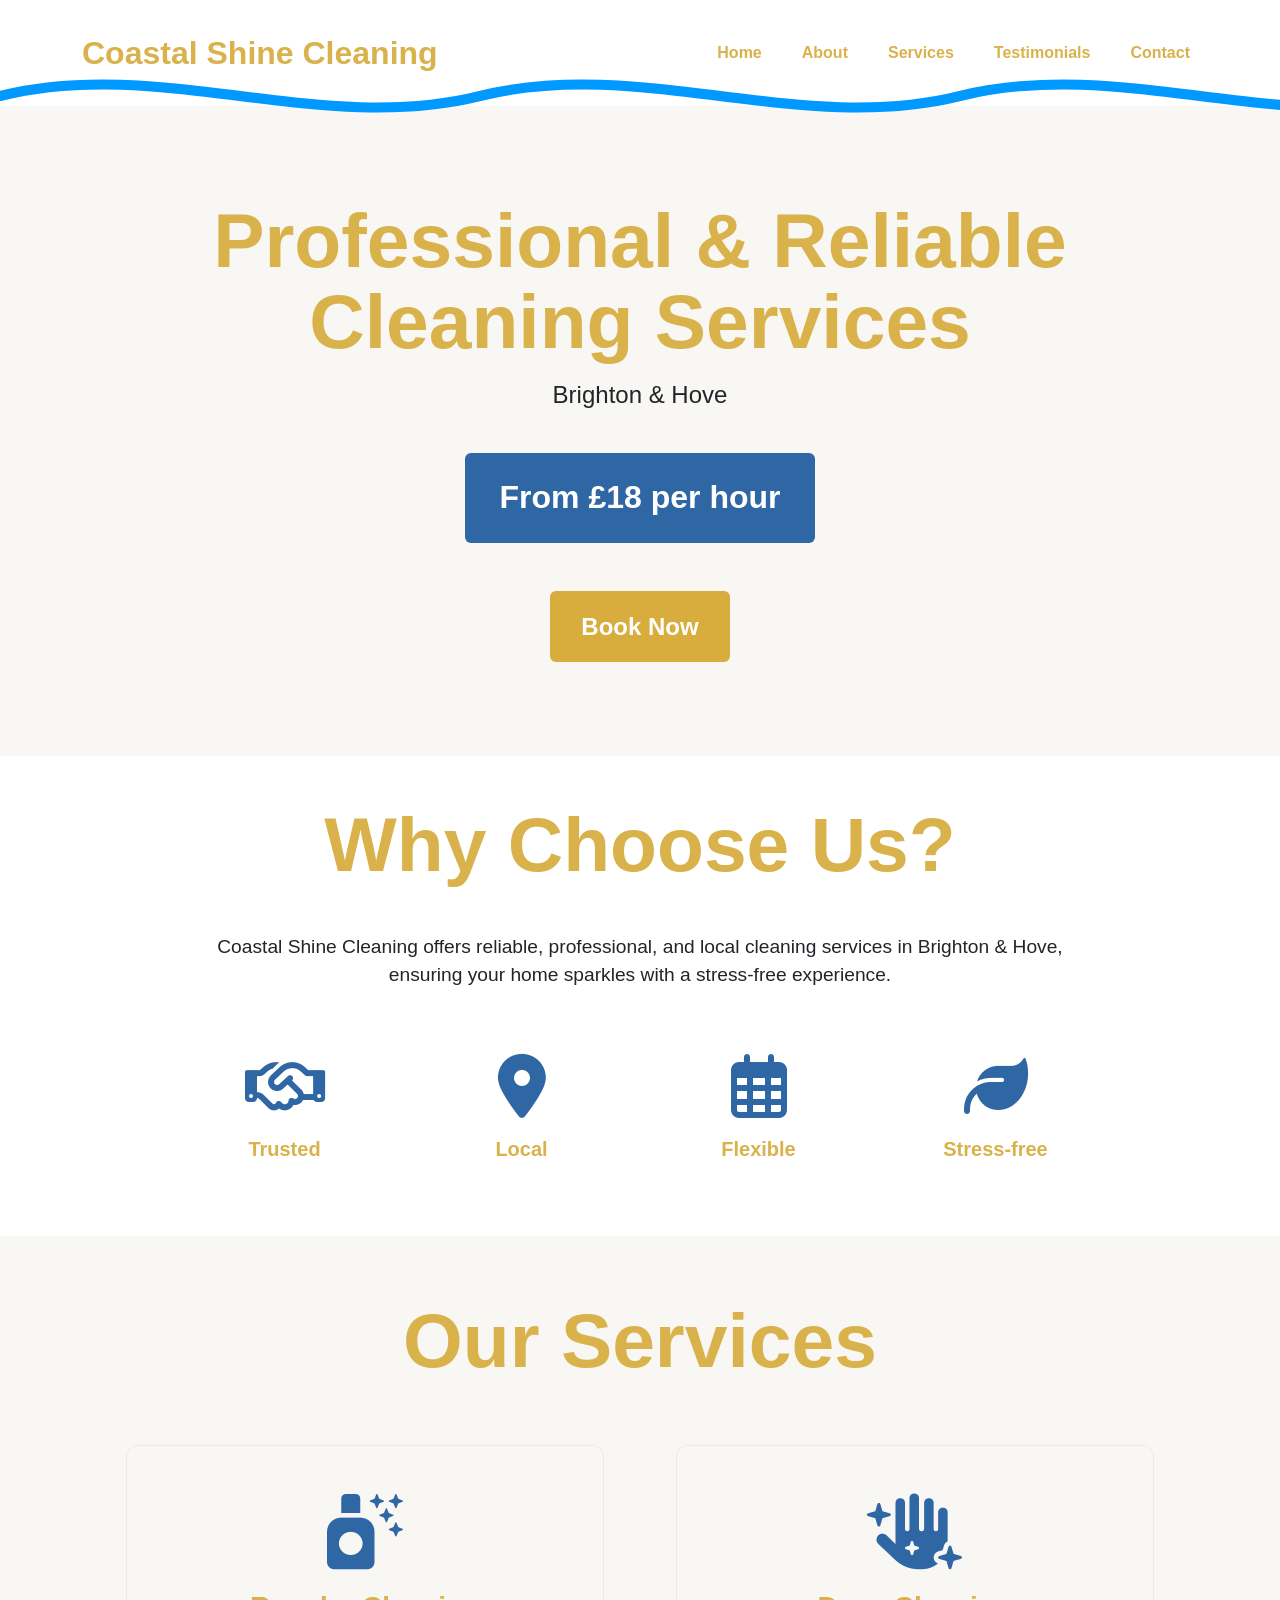
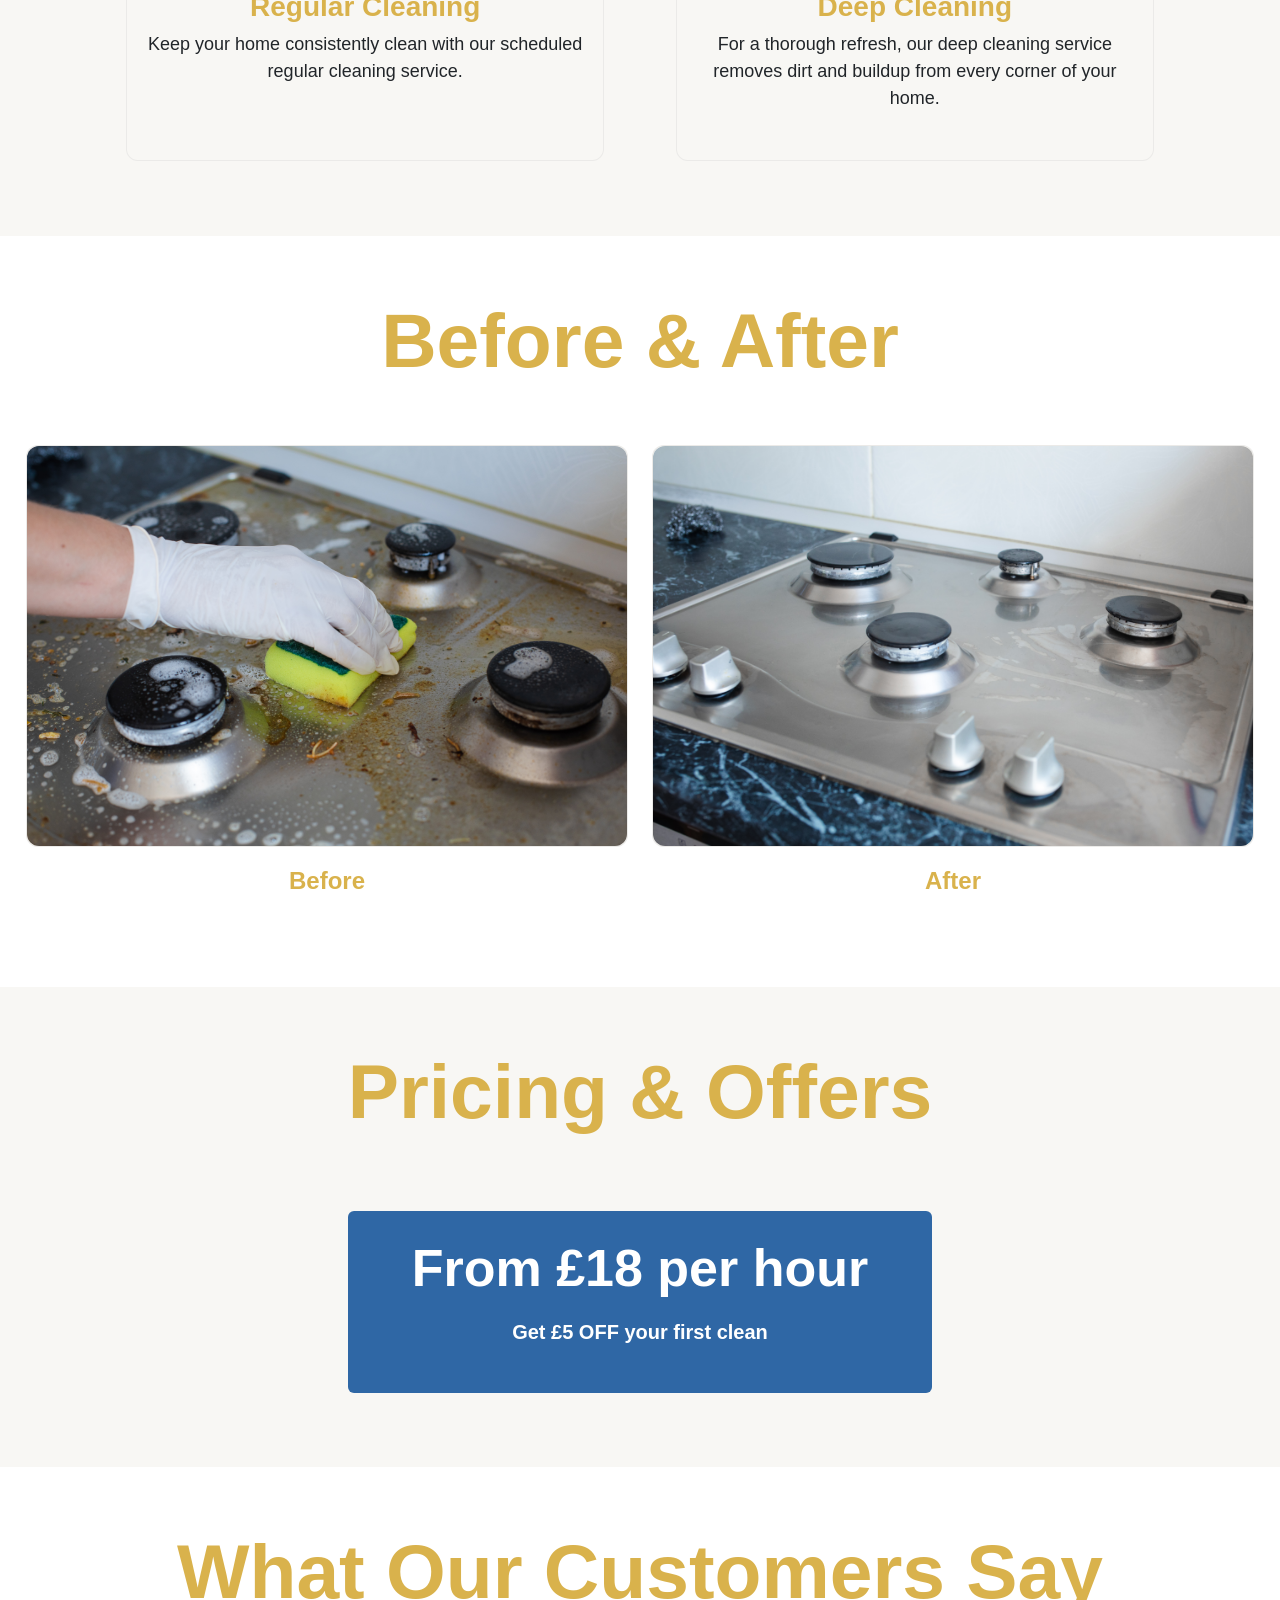
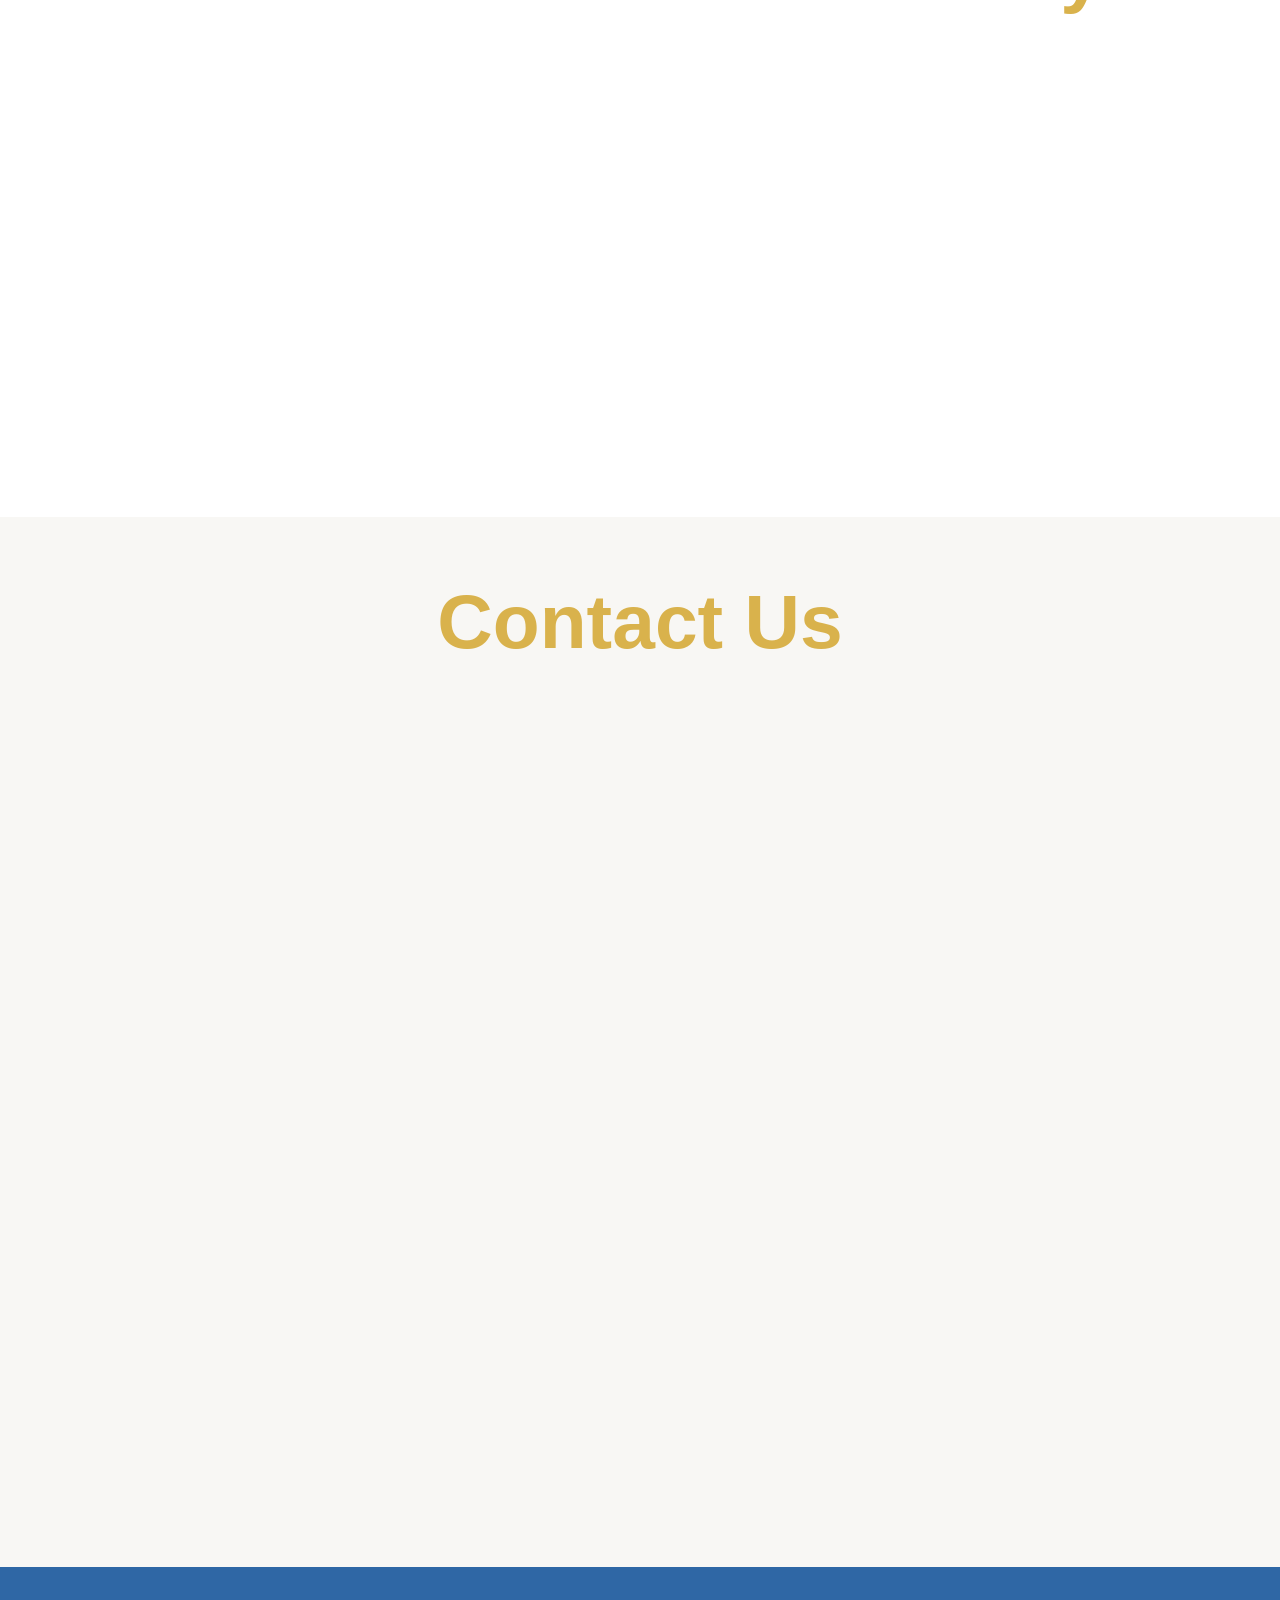
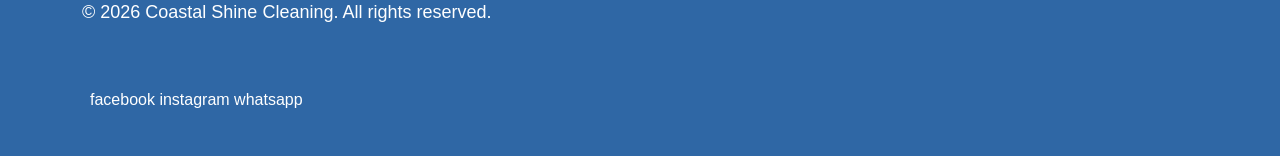
==== index.html @ e063be9f "Add(html): pricing highlight button. Add(style):style the button with offer and across all screens." ====
<!DOCTYPE html>
<html lang="en">
<head>
    <meta charset="UTF-8">
    <meta name="viewport" content="width=device-width, initial-scale=1.0">
    <title>Costal Shine Cleaning</title>
    <!-- Font Awesome -->
    <link 
      rel="stylesheet" 
      href="https://cdnjs.cloudflare.com/ajax/libs/font-awesome/6.5.2/css/all.min.css"
    />
    <!-- Bootstrap CSS -->
    <link 
    href="https://cdn.jsdelivr.net/npm/bootstrap@5.3.3/dist/css/bootstrap.min.css" 
    rel="stylesheet">
    <!--CSS STYLE-->
    <link href="assets/css/style.css" rel="stylesheet">
    
</head>
<body>
<header class="bg-white site-header">
  
  <nav class="navbar navbar-expand-lg">
    <div class="container py-3">
      <a class="navbar-brand fw-bold fs-2 brand-text-color" href="#home">
        Coastal Shine Cleaning
      </a>

      <button 
        class="navbar-toggler" 
        type="button" 
        data-bs-toggle="collapse" 
        data-bs-target="#mainNavbar"
      >
        <span class="navbar-toggler-icon"></span>
      </button>

      <div class="collapse navbar-collapse justify-content-end" id="mainNavbar">
        <ul class="navbar-nav gap-lg-4">
          <li class="nav-item"><a class="nav-link fw-bold brand-text-color" href="#home">Home</a></li>
          <li class="nav-item"><a class="nav-link fw-bold brand-text-color" href="#About">About</a></li>
          <li class="nav-item"><a class="nav-link fw-bold brand-text-color" href="#services">Services</a></li>
          <li class="nav-item"><a class="nav-link fw-bold brand-text-color" href="#testimonials">Testimonials</a></li>
          <li class="nav-item"><a class="nav-link fw-bold brand-text-color" href="#contact">Contact</a></li>
        </ul>
      </div>
    </div>
  </nav>
<!-- Wave Line -->
  <div class="wave-line overflow-hidden">
    <svg viewBox="0 0 1440 100" preserveAspectRatio="none">
      <path 
        d="M0,50 C120,10 240,90 360,50 C480,10 600,90 720,50 C840,10 960,90 1080,50 C1200,10 1320,90 1440,50"
        fill="none"
        stroke="#0099ff"
        stroke-width="10"
        stroke-linecap="round"
    />
    </svg>
  </div>
</header>
<main>
    <!--HERO SECTION-->
    <section class="hero" id="home">
      <div class="hero-content">
        <h1 class=" fw-bold">Professional & Reliable Cleaning Services</h1>
        <p class="fs-4">
          Brighton & Hove
        </p>
        <div id="space">   
            <span class="btn" id="per-hour">From £18 per hour</span>
        </div>
        <a href="#contact" class="btn" id="bookbtn">Book Now</a>
      </div>
    </section>
  <!--WHY CHOOSE US-->
  <section class="choose-us" id="About">
    
    <div class="choose-us-content">
      <h2>Why Choose Us?</h2>
      <p>
        Coastal Shine Cleaning offers reliable, professional, and local cleaning services in Brighton & Hove, ensuring your home sparkles with a stress-free experience.
      </p>
      <ul class="choose-us-list">
        <li>
            <i class="fa-regular fa-handshake brand-blue"></i>
            <span class="fw-bold brand-text-color">Trusted</span>
        </li>
        <li>
            <i class="fa-solid fa-location-dot brand-blue"></i>
            <span class="fw-bold brand-text-color">Local</span>
        
        </li>
         <li>
            <i class="fa-regular fa-calendar-days brand-blue"></i>
            <span class="fw-bold brand-text-color">Flexible</span>
        </li>
        <li>
            <i class="fa-solid fa-leaf brand-blue"></i>
            <span class="fw-bold brand-text-color">Stress-free</span>
        </li>
      </ul>
      

    </div>
  </section>
  <!--OUR SERVICE SECTION-->  
  <section class="our-service" id="services">
    
    <div class="our-service-content">
      <h2>Our Services</h2>
      
      <!--Service cards Bootstrap-->
        <div class="row service-cards">
            <div class="col-12 col-md-6 col-lg-5 d-flex">
                <div class="card card-space">
                <div class="card-body">
                    <i class="fa-solid fa-spray-can-sparkles"></i>
                    <h3 class="card-title fw-bold">Regular Cleaning</h3>
                    <p class="card-text">Keep your home consistently clean with our scheduled regular cleaning service.</p>
                </div>
            </div>
        </div>
        <div class="col-12 col-md-6 col-lg-5 d-flex">
          <div class="card card-space">
            <div class="card-body">
              <i class="fa-solid fa-hand-sparkles"></i>
              <h3 class="card-title fw-bold">Deep Cleaning</h3>
              <p class="card-text">For a thorough refresh, our deep cleaning service removes dirt and buildup from every corner of your home.</p>
            </div>
          </div>
        </div>
    </div>
    
  </section> 
  <!--BEFORE AND AFTER SECTION-->
  <section class="before-after">
    <div>
      <h2>Before & After</h2>
      <!--Image cards Bootstrap-->
      <div class="row before-after-cards">
        <div class="col-md-6">
          <div class="card">
              <img src="assets/images/before.jpg" class="card-img-top" alt="domestic female hand wearing gloves cleaning dirty stove after cooking using sponge washing woman housewife enjoying daily household closeup top view">
          </div>
          <p class="fw-bold brand-text-color fs-4">Before</p>
        </div>
        <div class="col-md-6">
          <div class="card">
            <img src="assets/images/after.jpg" class="card-img-top" alt="polished-gas-cooker-after-washingperfectly-clean-gas-cooker-after-being-washed-with-polishing-chemicals-result-washing-burners">
          </div>
          <p class="fw-bold brand-text-color fs-4">After</p>
        </div>
      </div>
    </div>
    
  </section>
  <!--PRICING AND OFFERS SECTION-->
  <section class="pricing-offers">
    <div>
      <h2>Pricing & Offers</h2>
      <div id="space-pricing">   
            <div class="btn" id="pricing-btn">
                From £18 per hour
                <p>Get £5 OFF your first clean</p>
            </div>
            
      </div>
    </div>
  </section>
  <!--TESTIMONIALS SECTION-->
  <section class="testimonials" id="testimonials">
    <div>
      <h2>What Our Customers Say</h2>
    </div>
  </section>
  <!--CONTACT US SECTION-->
  <section class="contact-us" id="contact">
    <div>
      <h2>Contact Us</h2>
    </div>
  </section>
</main>
<footer class="site-footer">
  <div class="container">
    <p>© 2026 Coastal Shine Cleaning. All rights reserved.</p>
    <div id="social-media">
      <a>facebook</a>
      <a>instagram</a>
      <a>whatsapp</a>

    </div>
    
  </div>
  

</footer>


<script 
  src="https://cdn.jsdelivr.net/npm/bootstrap@5.3.3/dist/js/bootstrap.bundle.min.js">
</script>
</body>
</html>
---- assets/css/style.css ----
:root {
      --brand-gold: #d8ad3d;
      --brand-blue: #0099ff;
      --brand-bg: #f8f7f4;
      --brand-wh: white;
      --brand-text: #2f67a5;
      --brand-text-gold: #d9b24c;
      --font-heading: Arial, Helvetica, sans-serif;
      --font-body: Arial, Helvetica, sans-serif;

      --space-1: 0.25rem;
      --space-2: 0.5rem;
      --space-3: 0.75rem;
      --space-4: 1rem;
      --space-5: 1.5rem;
      --space-6: 2rem;
      --space-7: 3rem;
      --space-8: 4rem;

      --container-width: 1200px;
      --radius-sm: 0.5rem;
      --radius-md: 0.75rem;
      --radius-lg: 1rem;
    }

    html {
      scroll-behavior: smooth;
    }

    body {
      background-color: var(--brand-bg);
      font-family: var(--font-body);
    }

    /*Site Header and Navigation*/

    .site-header{
      position: sticky;
      top: 0;
      z-index: 1000;
    }

    .site-header,
    .navbar {
      border-bottom: none !important;
      box-shadow: none !important;
    }

    .navbar-brand {
    transition: transform 0.2s ease;
    }

    .navbar-brand:hover {
      transform: scale(1.02);
      color: var(--brand-text-gold) !important
    }

    .nav-link {
    transition: 
        color 0.3s ease,
        transform 0.2s ease;
    }

    .nav-link:hover,
    .nav-link:focus {
      color: var(--brand-gold) !important;

      transform: translateY(-2px);
      text-shadow: 0 15px 20px rgba(0,0,0,0.15);
    }

    /*Brand Colors class and Btn*/
    .brand-blue {
        color: var(--brand-text);
    }

    .brand-text-color {
      color: var(--brand-text-gold);
    }

    .btn-brand {
      background: var(--brand-gold);
      color: white;
      font-weight: 700;
      border-radius: 12px;
    }

    /*Wave line*/

    .wave-line {
      position: absolute;
      left: 0;
      bottom: -10px;
      width: 100%;
      height: 70px;
      line-height: 0;
      overflow: hidden;
      pointer-events: none;
    }

    .wave-line svg {
      display: block;
      width: 150%;
      height: 100px;

      animation: waveFloat 2.0s ease-in-out infinite alternate;
    }

    @keyframes waveFloat {
        from {
            transform: translateX(0) translateY(0);
        }

        to {
            transform: translateX(-45px) translateY(6px);
        }
    }

    /*Hero Section*/

    .hero-content h1 {
      color: var(--brand-text-gold);
      font-size: clamp(3rem, 6vw, 5rem);
      font-weight: 800;
      line-height: 1.05;

    }

    .hero {
      background-color: var(--brand-bg);
      min-height: 650px;
      display: flex;
      justify-content: center;
      align-items: center;
      text-align: center;
      padding: var(--space-8) var(--space-4);
      
    }

    .hero-content {
      max-width: 900px;
      margin: 0 auto;
      
    }

    .hero-content p {
      margin-top: var(--space-4);
      margin-bottom: var(--space-5);
      font-size: 1.125rem;
      color: var(--color-muted);
      
    }

    .btn {
    transition: 
        color 0.3s ease,
        transform 0.2s ease;
    }

    .btn:hover,
    .btn:focus {
      color: var(--brand-wh) !important;

      transform: scale(1.05);
      box-shadow: 0 10px 20px rgba(0,0,0,0.15);
    }

    #per-hour {
        width: min(90%, 350px);
        padding: var(--space-5) 1rem;
        background-color: var(--brand-text);
        color: white;
        border: none;
        font-weight: 700;
        font-size: clamp(1.75rem, 5vw, 2rem);
        text-align: center;
        line-height: 1.3;
    }

    #space {
        padding: var(--space-4);
        display: flex;
        justify-content: center;
    }

    #bookbtn {
        width: min(90%, 180px);
        padding: 20px 7px;
        background-color: var(--brand-gold);
        color: white;
        border: none;
        font-weight: 700;
        font-size: clamp(1.2rem, 2.7vw, 1.5rem);
        text-align: center;
        line-height: 1.3;
        margin-top: 32px;
    }

    /*Choose us Section*/

    .choose-us {
      background-color: var(--brand-wh);
      min-height: 480px;
      display: flex;
      justify-content: center;
      align-items: top;
      text-align: center;
      padding: var(--space-7) var(--space-1);

    }

    .choose-us-content {
        max-width: 900px;
        margin: 0 auto;
      
    }

    .choose-us-content p {
        margin-top: 3rem;
        font-size: larger;
    }

    .choose-us-list {
        list-style: none;
        padding: 0;
        margin: 4rem auto 0;
        display: grid;
        grid-template-columns: repeat(4, minmax(0, 1fr));
        gap: 3rem;
        max-width: 1100px;

    }
    
    .choose-us-list li {
    display: flex;
    flex-direction: column;
    align-items: center;
    gap: 1rem;
    text-align: center;
    }

    .choose-us-list i {
        font-size: 4rem;
    }

    .choose-us-list span {
         font-size: 1.25rem;      
        transition: 
            color 0.3s ease,
            transform 0.2s ease;
    }

    .choose-us-list span:hover,
    .choose-us-list span:focus {
      color: var(--brand-text-gold) !important;
      

      transform: translateY(-2px);
      text-shadow: 0 15px 20px rgba(0,0,0,0.15);
    }

    div h2 {
      color: var(--brand-text-gold);
      font-size: clamp(3rem, 6vw, 5rem);
      font-weight: 800;
      line-height: 1.05;

    }

    div p {
      margin-top: var(--space-4);
      margin-bottom: var(--space-5);
      font-size: 1.125rem;
      color: var(--color-muted);
      
    }

    /*Services Section*/

    .our-service {
      background-color: var(--brand-bg);
      min-height: 600px;
      display: flex;
      justify-content: center;
      align-items: top;
      text-align: center;
      padding: var(--space-8) var(--space-1);

    }

    .service-cards {
        margin-top: 4rem;
        justify-content: center;
        gap: var(--space-7);
    }

    .card-body i {
        font-size: 4.75rem;
        color: var(--brand-text);
        margin-bottom: 1.25rem;
    }

    .card-body h3 {
        color: var(--brand-text-gold);
        
    }

    .card-body p {
        max-width: 520px;
        margin: 0 auto;
    }

    .card-space {
        padding: var(--space-6) 0;
    }

    .card {
        background-color: var(--brand-bg);
        border-radius: var(--radius-md);
        border: 1px solid rgba(0,0,0,0.05);
        transition:
            color 0.3s ease,
            transform 0.2s ease;
    }

    .card:hover,
    .card:focus {
        transform: translateY(-5px);
        box-shadow: 0 15px 20px rgba(0,0,0,0.15);
    }
    
    /*Before and After Section*/

    .before-after { 
      background-color: var(--brand-wh);
      min-height: 650px;
      display: flex;
      justify-content: center;
      align-items: top;
      text-align: center;
      padding: var(--space-8) var(--space-1);

    }

    .before-after-cards {
        margin-top: 4rem;
        justify-content: center;
    }

    .card img {
        max-width: 100%;
        height: 400px;
        border-radius: var(--radius-md);
        object-fit: cover;
    }


    
    /*Pricing and Offers Section*/

    .pricing-offers {
      background-color: var(--brand-bg);
      min-height: 480px;
      display: flex;
      justify-content: center;
      align-items: flex-start;
      text-align: center;
      padding: var(--space-8) var(--space-1);

    }

    #pricing-btn {
        width: min(100%, 900px);
        padding: var(--space-5) 1rem;
        background-color: var(--brand-text);
        color: white;
        border: none;
        font-weight: 700;
        font-size: clamp(2.25rem, 5vw, 3.25rem);
        text-align: center;
        line-height: 1.3;
    }

    #space-pricing {
        margin-top: 5rem;
        position: relative;
        align-items: center;
        justify-content: center;
    }

    #pricing-btn p {
        font-size: clamp(1.25rem, 3vw, 1.25rem);
    }



    /*What costumers Say*/

    .testimonials { 
      background-color: var(--brand-wh);
      min-height: 650px;
      display: flex;
      justify-content: center;
      align-items: top;
      text-align: center;
      padding: var(--space-8) var(--space-1);

    }

     /*Contact Us*/

    .contact-us {
      background-color: var(--brand-bg);
      min-height: 650px;
      display: flex;
      justify-content: center;
      align-items: top;
      text-align: center;
      padding: var(--space-8) var(--space-1);

    }


    /*Footer section*/

   .site-footer {
      background-color: var(--brand-text);
      color: white;
      padding: var(--space-6) var(--space-4);
      margin-top: 400px;
      justify-content: center;
    }

    .site-footer p {
      margin: 0;
      color: white;
    }

    #social-media {
      padding: var(--space-3) var(--space-2);
      margin-top: 50px;

      align-items: center;
      justify-content: center;
    }



    
    @media (max-width: 768px) {
      .nav-list {
        display: none;
      }

      .header-inner {
        min-height: 75px;
        }

      .choose-us-list {
        grid-template-columns: repeat(2, 1fr);
        gap: 2rem;
        }
    
        
    .wave-line svg {
        width: 250%;
        height: 100px;
    
        animation-duration: 2.5s;
    }

    @keyframes waveMobile {
        from {
            transform: translateX(0);
        }
    
        to {
            transform: translateX(-160px);
        }
    }
}

    @media (max-width: 480px) {
      .choose-us-list {
        grid-template-columns: 1fr;
        gap: 1.5rem;
        }

      .choose-us-list i {
        font-size: 3.5rem;
        }
    }
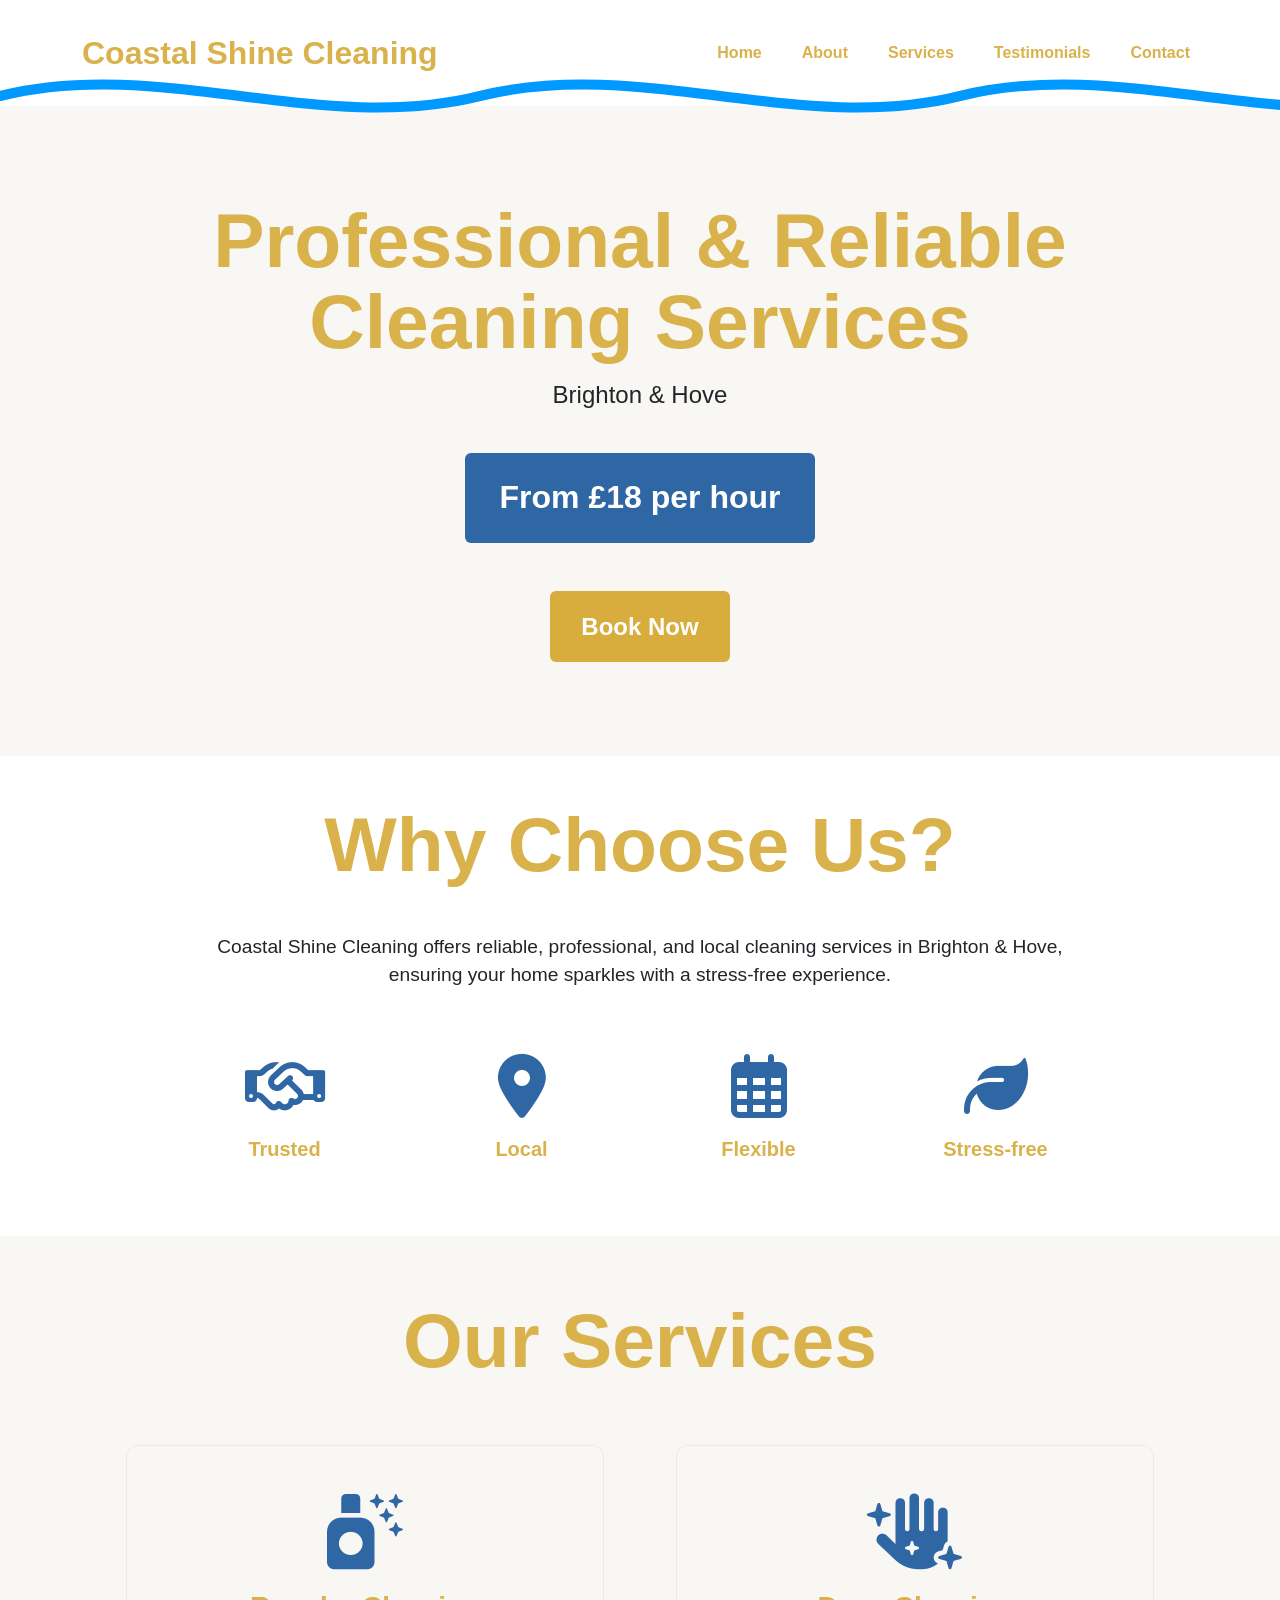
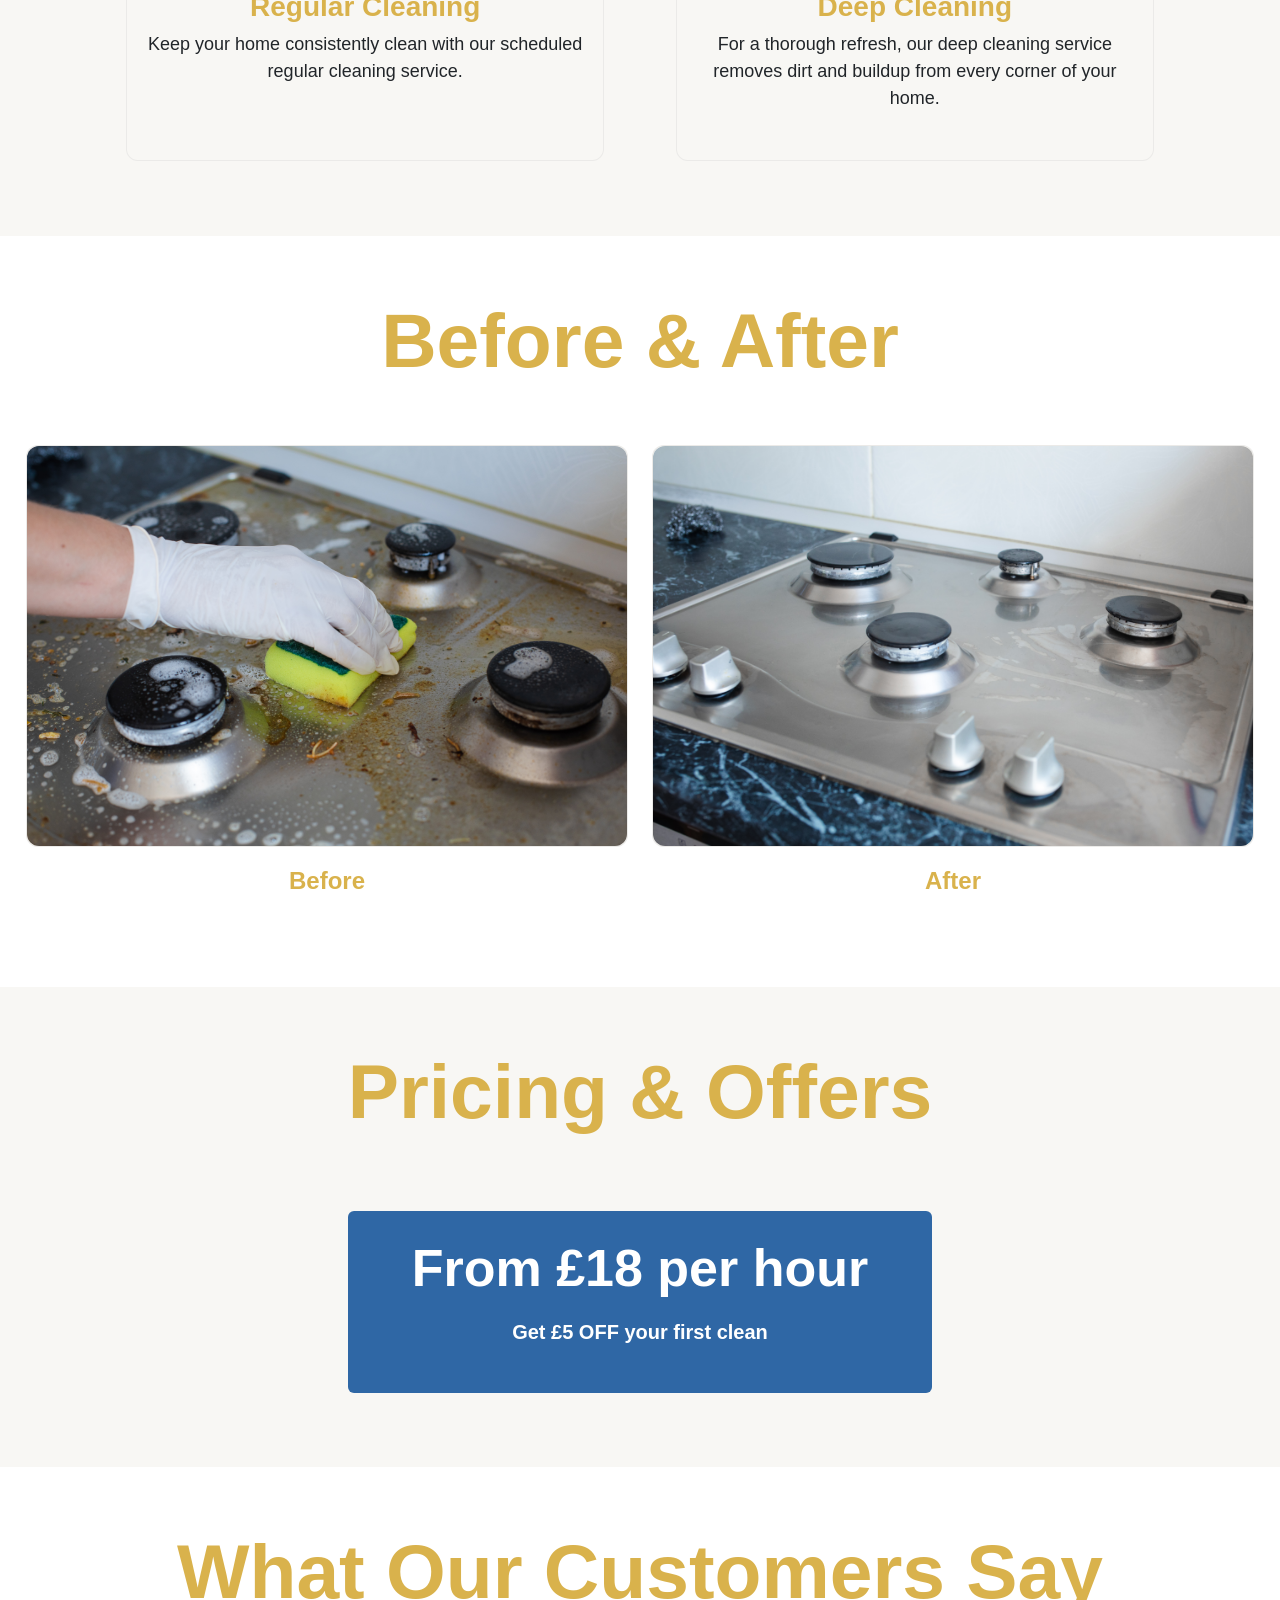
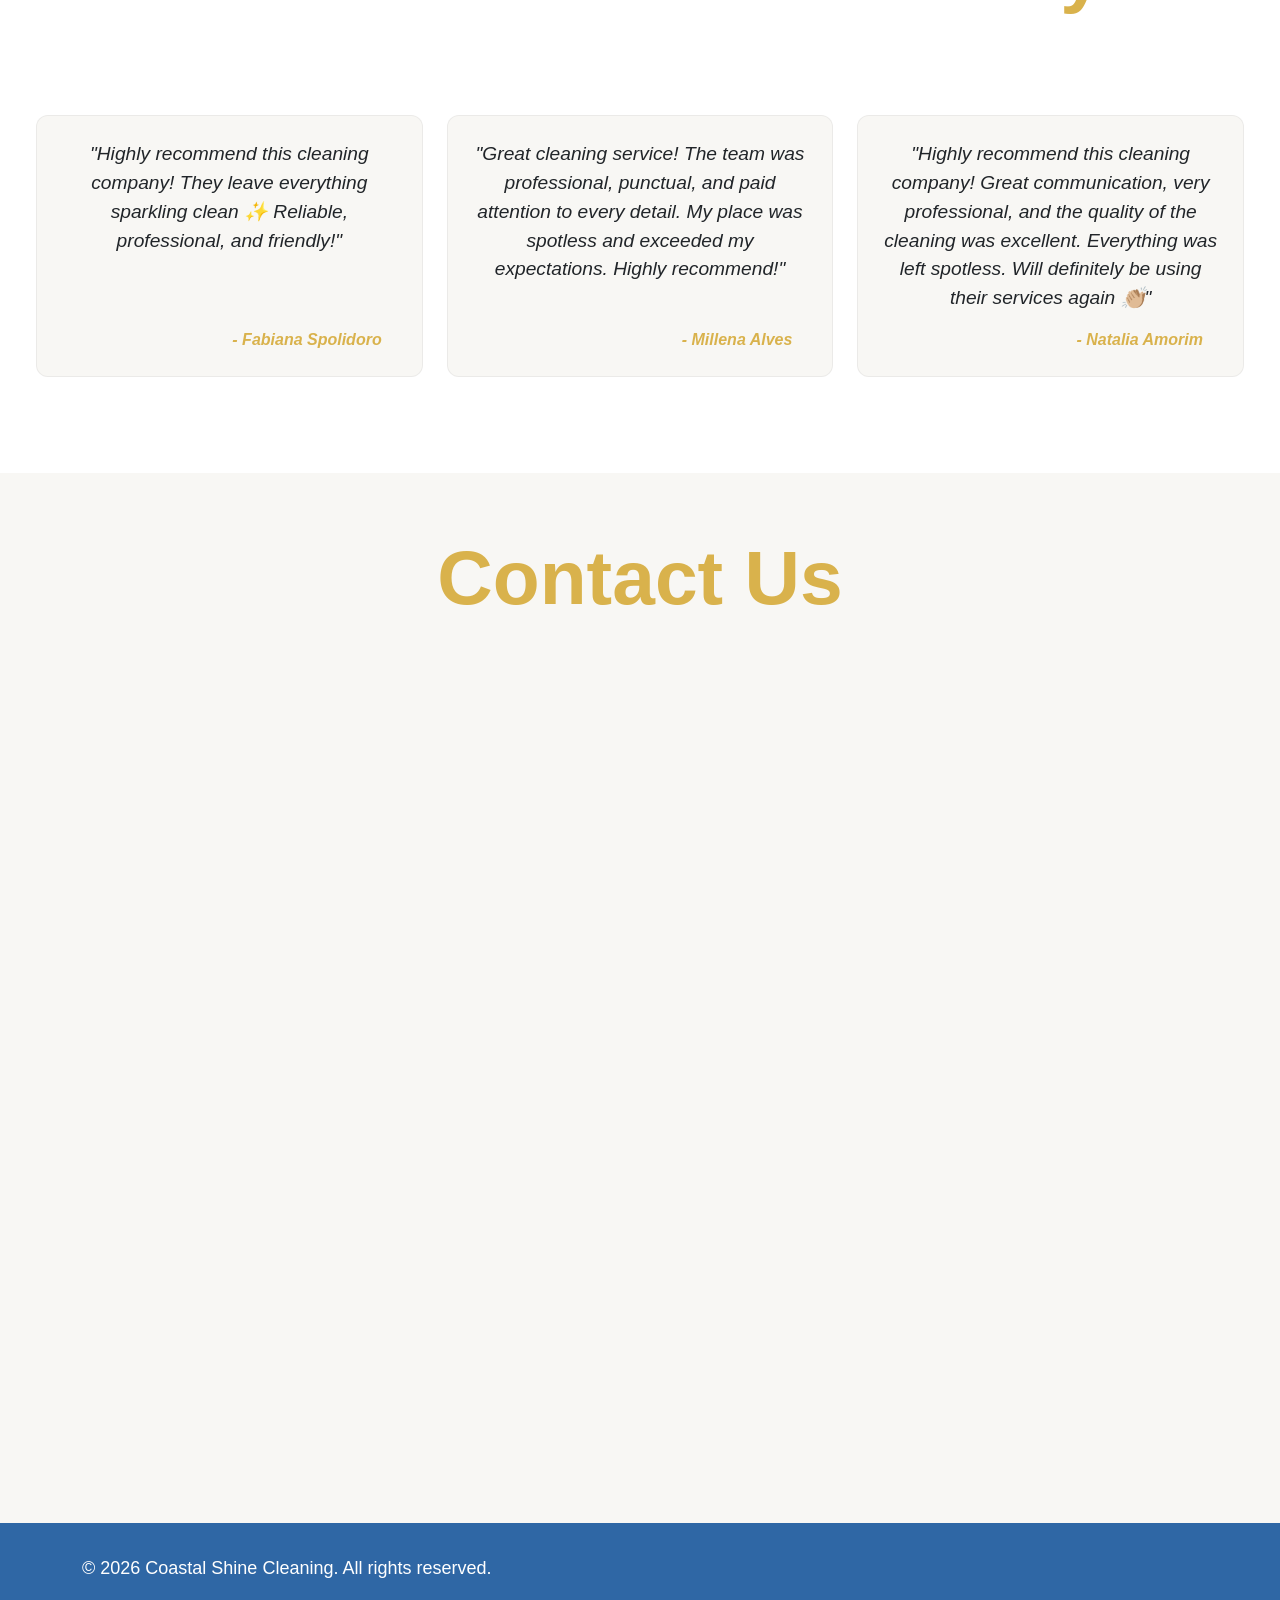
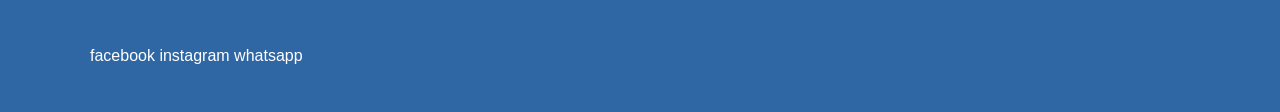
==== commit 048af8ec: "Add(html): testimonials bootstrap cards. Add(style): responsive card layout across diferent screen s" ====
--- a/index.html
+++ b/index.html
@@ -172,8 +172,34 @@
   <section class="testimonials" id="testimonials">
     <div>
       <h2>What Our Customers Say</h2>
-    </div>
-  </section>
+      <!--Testimonial cards Bootstrap-->
+      <div class="row justify-content-center testimonials-cards g-4">
+       <div class="col-12 col-md-6 col-lg-4 col-lg-4 d-flex">
+        <div class="card">
+            <p class="card-text fst-italic">"Highly recommend this cleaning company! They leave everything sparkling clean ✨ 
+Reliable, professional, and friendly!"</p>
+            <span class="text-end fst-italic brand-text-color fw-bold">- Fabiana Spolidoro</span>
+         </div>
+       </div>
+       <!--Second card-->
+       <div class="col-12 col-md-6 col-lg-4 col-lg-4 d-flex">
+        <div class="card">
+            <p class="card-text fst-italic">"Great cleaning service! The team was professional, punctual, and paid attention to every detail. My place was spotless and exceeded my expectations. Highly recommend!"</p>
+            <span class="text-end fst-italic brand-text-color fw-bold"><br>- Millena Alves</span>
+         </div>
+       </div>
+       <!--Third card-->
+       <div class="col-12 col-md-6 col-lg-4 col-lg-4 d-flex">
+        <div class="card">
+            <p class="card-text fst-italic">"Highly recommend this cleaning company!
+Great communication, very professional, and the quality of the cleaning was excellent. Everything was left spotless. Will definitely be using their services again 👏🏼"</p>
+            <span class="text-end fst-italic brand-text-color fw-bold">- Natalia Amorim</span>
+         </div>
+       </div>
+     </div>
+    </div>
+  </section>
+
   <!--CONTACT US SECTION-->
   <section class="contact-us" id="contact">
     <div>
--- a/assets/css/style.css
+++ b/assets/css/style.css
@@ -398,14 +398,40 @@
 
     .testimonials { 
       background-color: var(--brand-wh);
-      min-height: 650px;
-      display: flex;
-      justify-content: center;
-      align-items: top;
+      min-height: 580px;
+      display: flex;
+      justify-content: center;
+      align-items: flex-start;
       text-align: center;
       padding: var(--space-8) var(--space-1);
-
-    }
+    }
+
+    .testimonials .card {
+        padding: 1.5rem;
+        height: 100%;
+        display: flex;
+        flex-direction: column;
+    }
+
+    .testimonials-cards {
+        margin-top: 3rem;
+        padding: 2rem;
+        min-height: 350px;
+        border-radius: 12px;
+        justify-content: center;
+    }
+
+    .testimonials-cards p {
+        margin: 0;
+        font-size: clamp(1rem, 1.5vw, 1.25rem);
+    }
+
+    .testimonials-cards span {
+        margin-top: auto;
+        padding-right: 1rem;
+        
+    }
+
 
      /*Contact Us*/
 
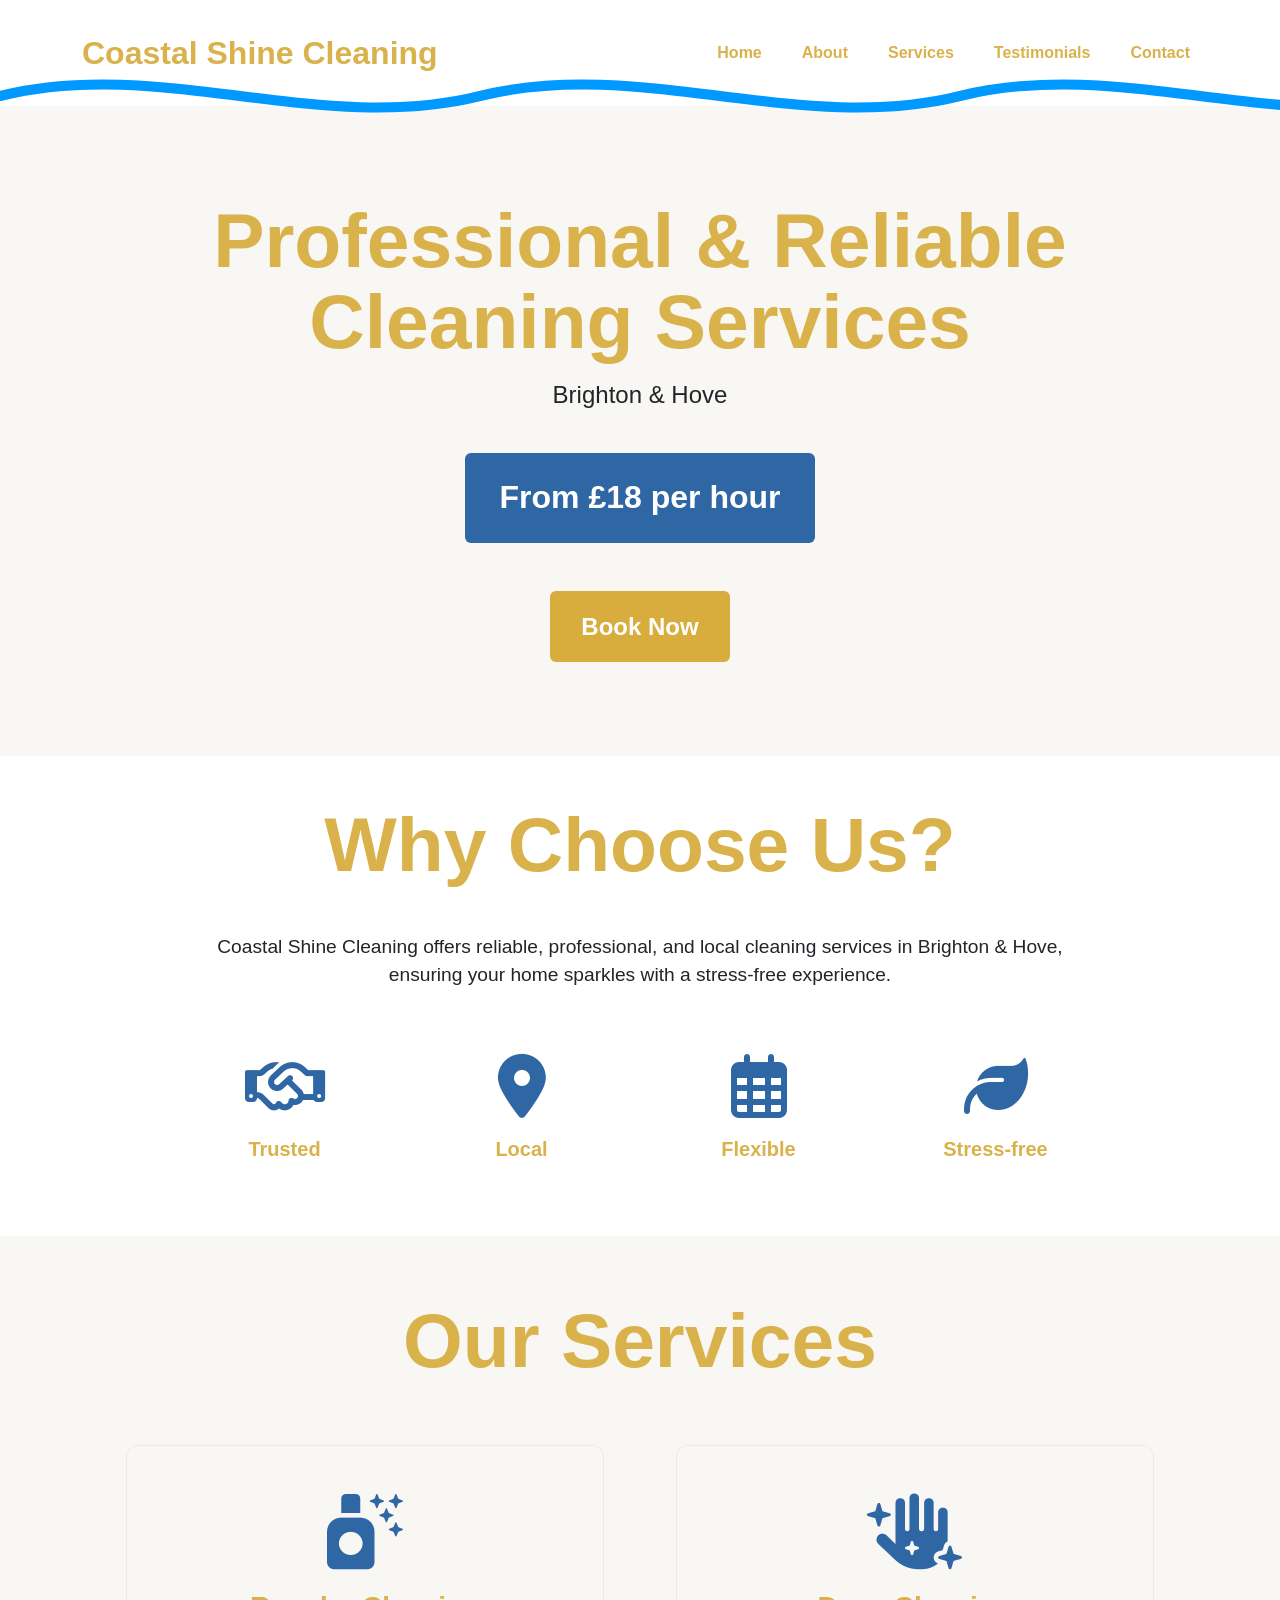
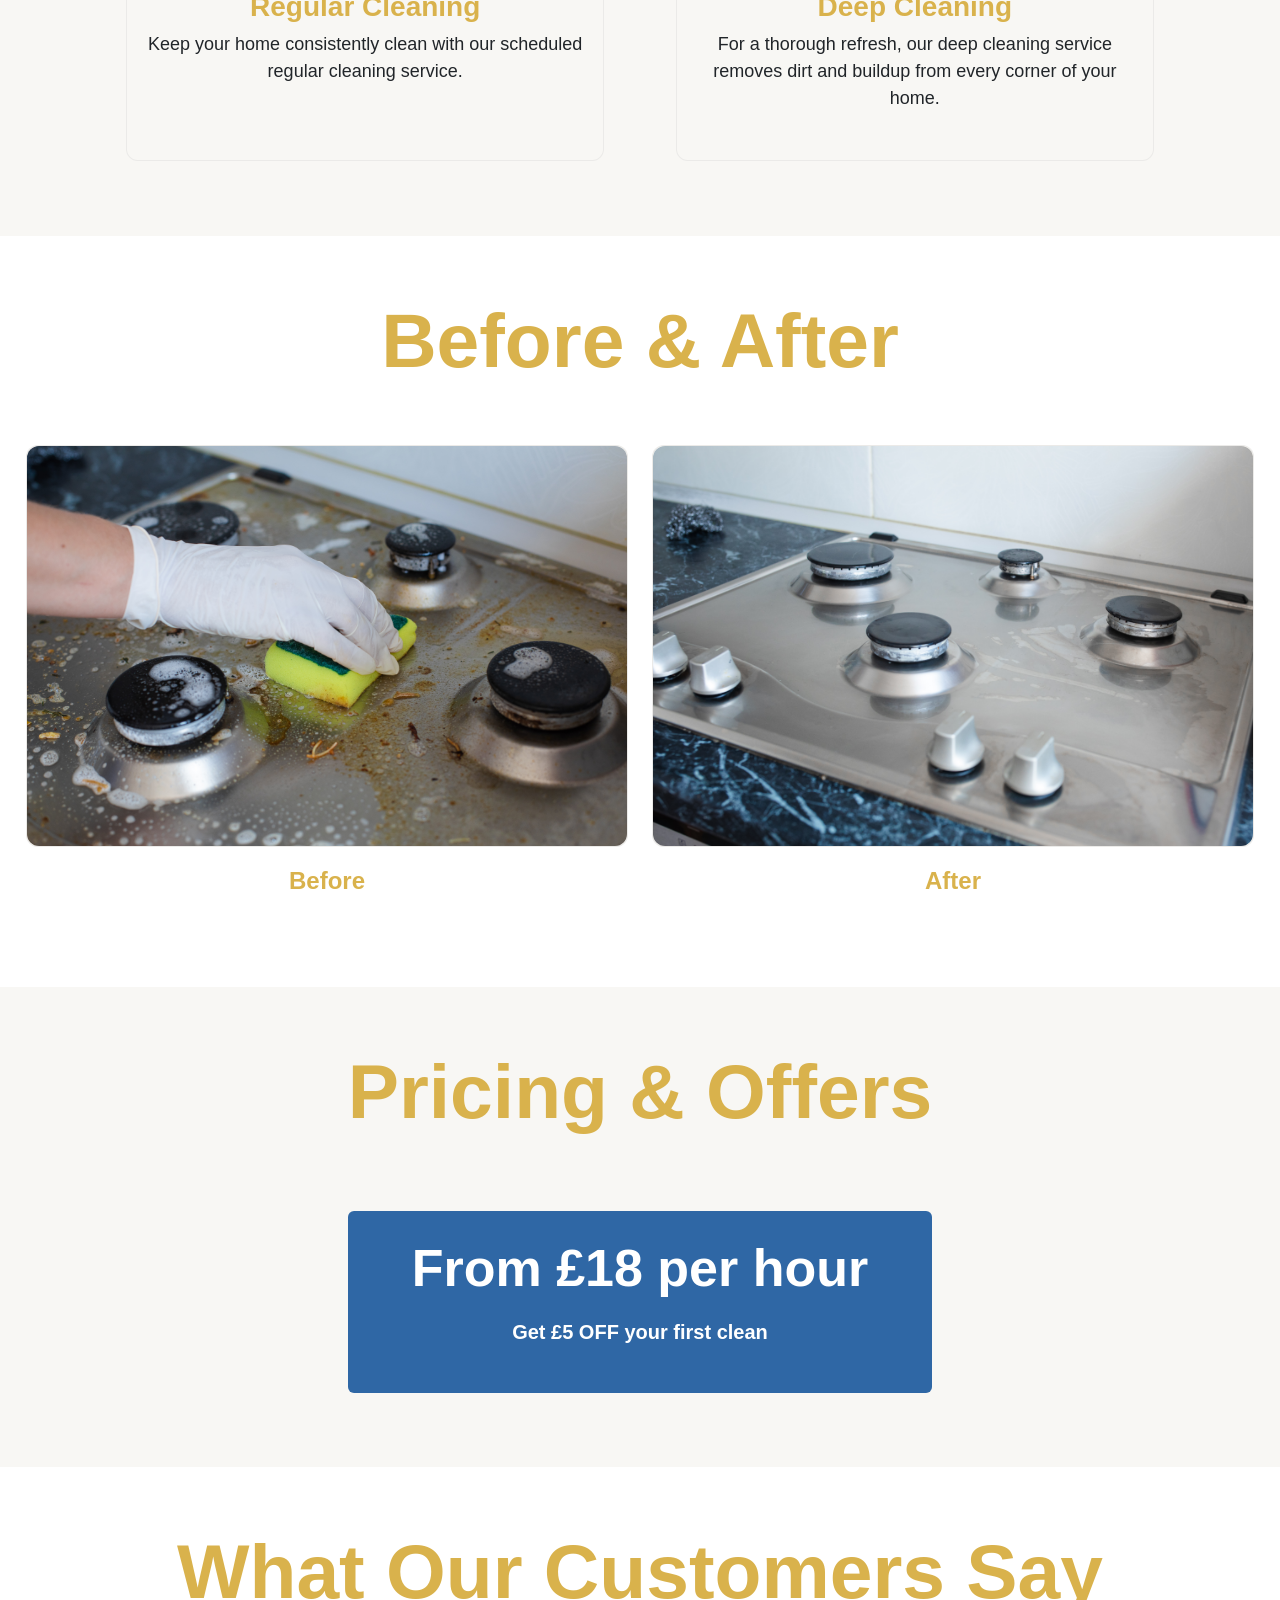
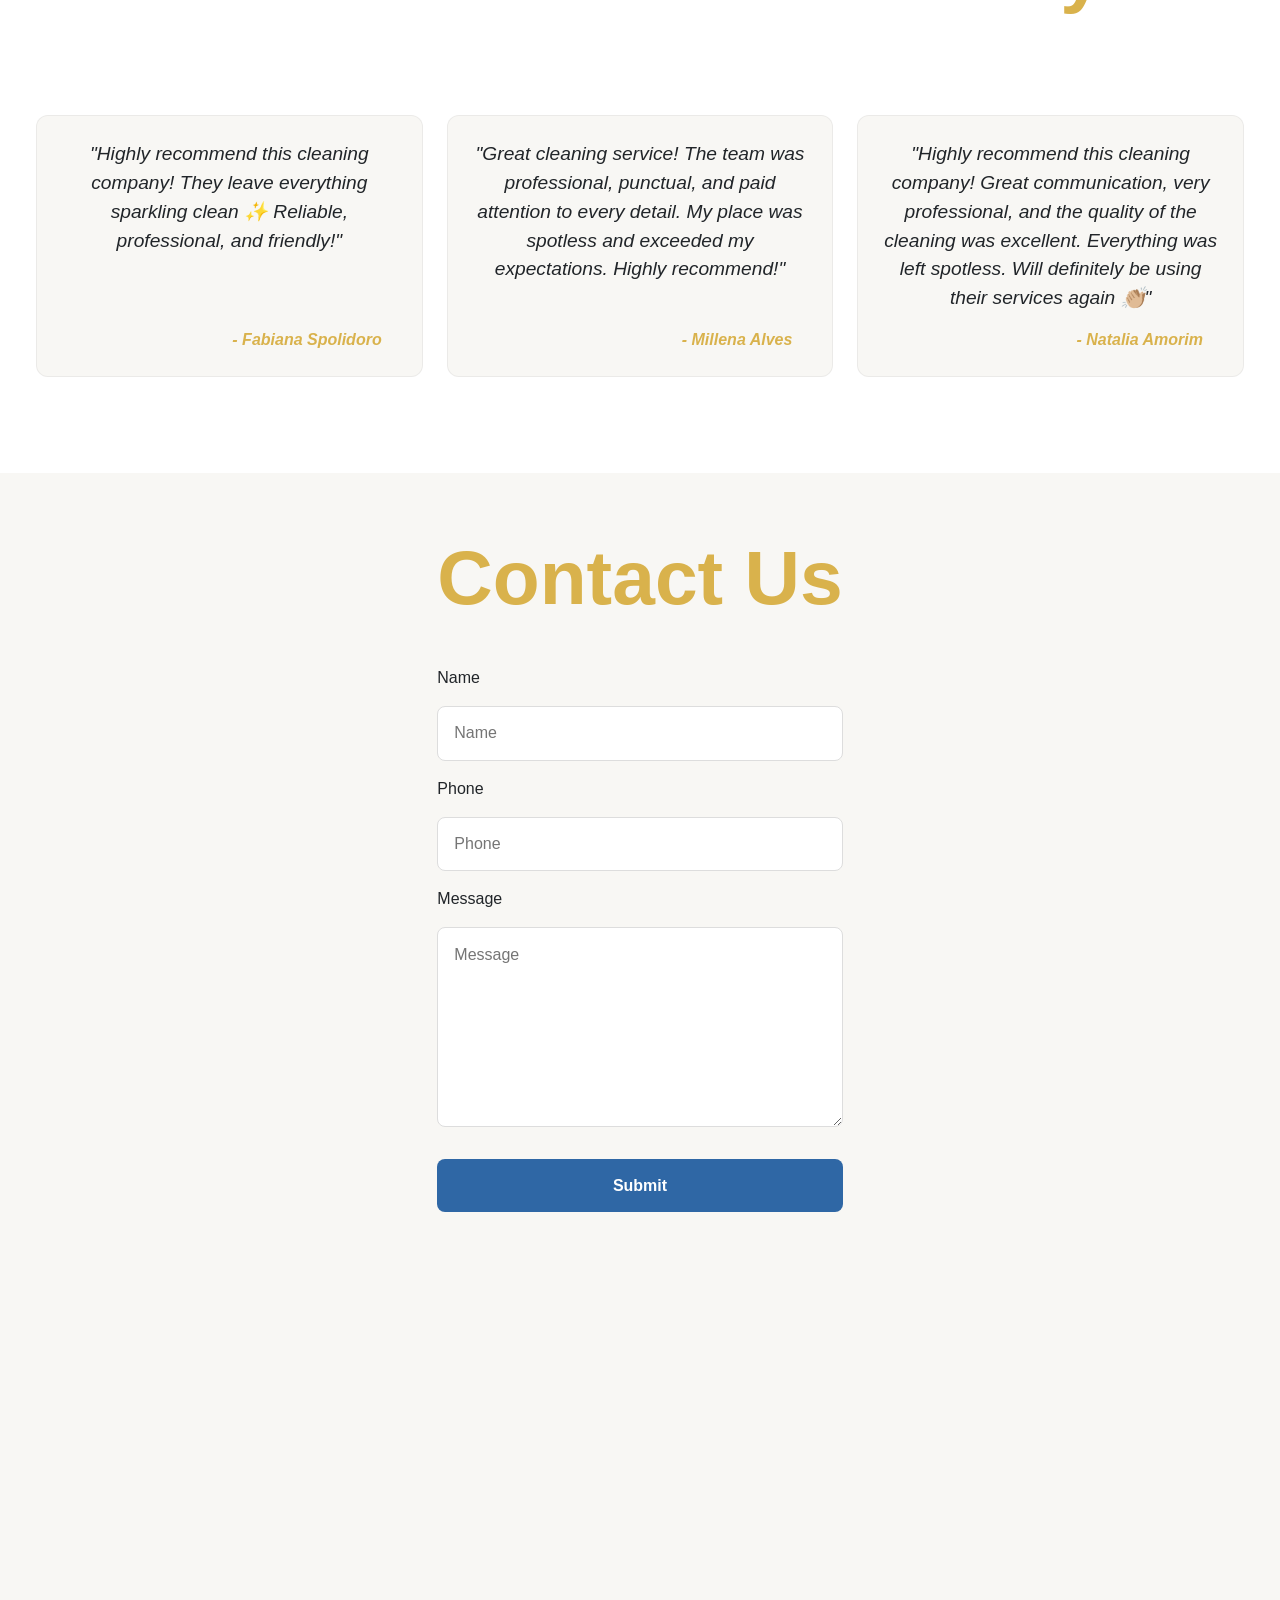
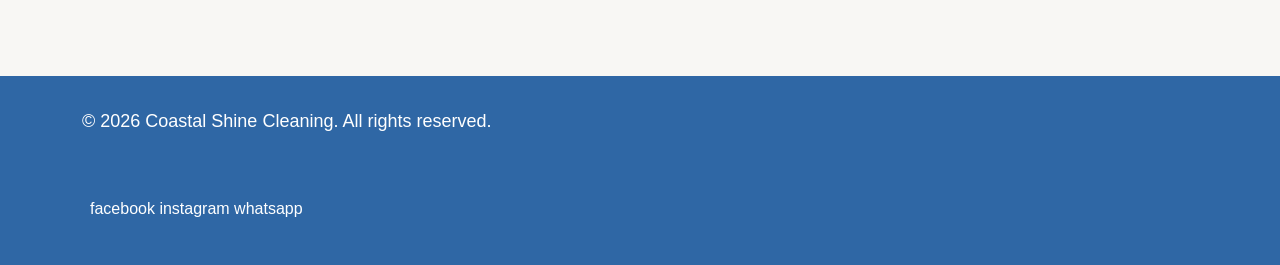
==== commit dc19c592: "Add(html): form section contact us. Add(style): responsive layout" ====
--- a/index.html
+++ b/index.html
@@ -204,7 +204,24 @@
   <section class="contact-us" id="contact">
     <div>
       <h2>Contact Us</h2>
-    </div>
+      <!-- Contact Form -->
+         <div class="contact-container">
+            <form class="contact-form" action="/action_page.php">
+              <label for="name">Name</label>
+              <input type="text" id="name" name="name" placeholder="Name">
+            
+              <label for="phone">Phone</label>
+              <input type="tel" id="phone" name="phone" placeholder="Phone">
+          
+              <label for="message">Message</label>
+              <textarea id="message" name="message" placeholder="Message" style="height:200px"></textarea>
+          
+              <input type="submit" value="Submit">
+            </form>
+        </div>
+    </div>
+    
+
   </section>
 </main>
 <footer class="site-footer">
--- a/assets/css/style.css
+++ b/assets/css/style.css
@@ -440,12 +440,48 @@
       min-height: 650px;
       display: flex;
       justify-content: center;
-      align-items: top;
+      align-items: flex-start;
       text-align: center;
       padding: var(--space-8) var(--space-1);
-
-    }
-
+    }
+
+    .contact-container {
+        width: 100%;
+        max-width: 1400px;
+    }
+
+    .contact-form {
+        margin-top: 3rem;
+        text-align: left;
+        display: flex;
+        flex-direction: column;
+        gap: var(--space-4);
+    }
+
+    .contact-form input,
+    .contact-form textarea {
+        width: 100%;
+        padding: 0.9rem 1rem;
+        border: 1px solid #ddd;
+        border-radius: 8px;
+        font-size: 1rem;
+    }
+
+    .contact-form textarea {
+        min-height: 180px;
+        resize: vertical;
+    }
+
+    .contact-form input[type="submit"] {
+        margin-top: 1rem;
+        background-color: var(--brand-text);
+        color: white;
+        border: none;
+        font-weight: 700;
+        cursor: pointer;
+    }
+
+    
 
     /*Footer section*/
 
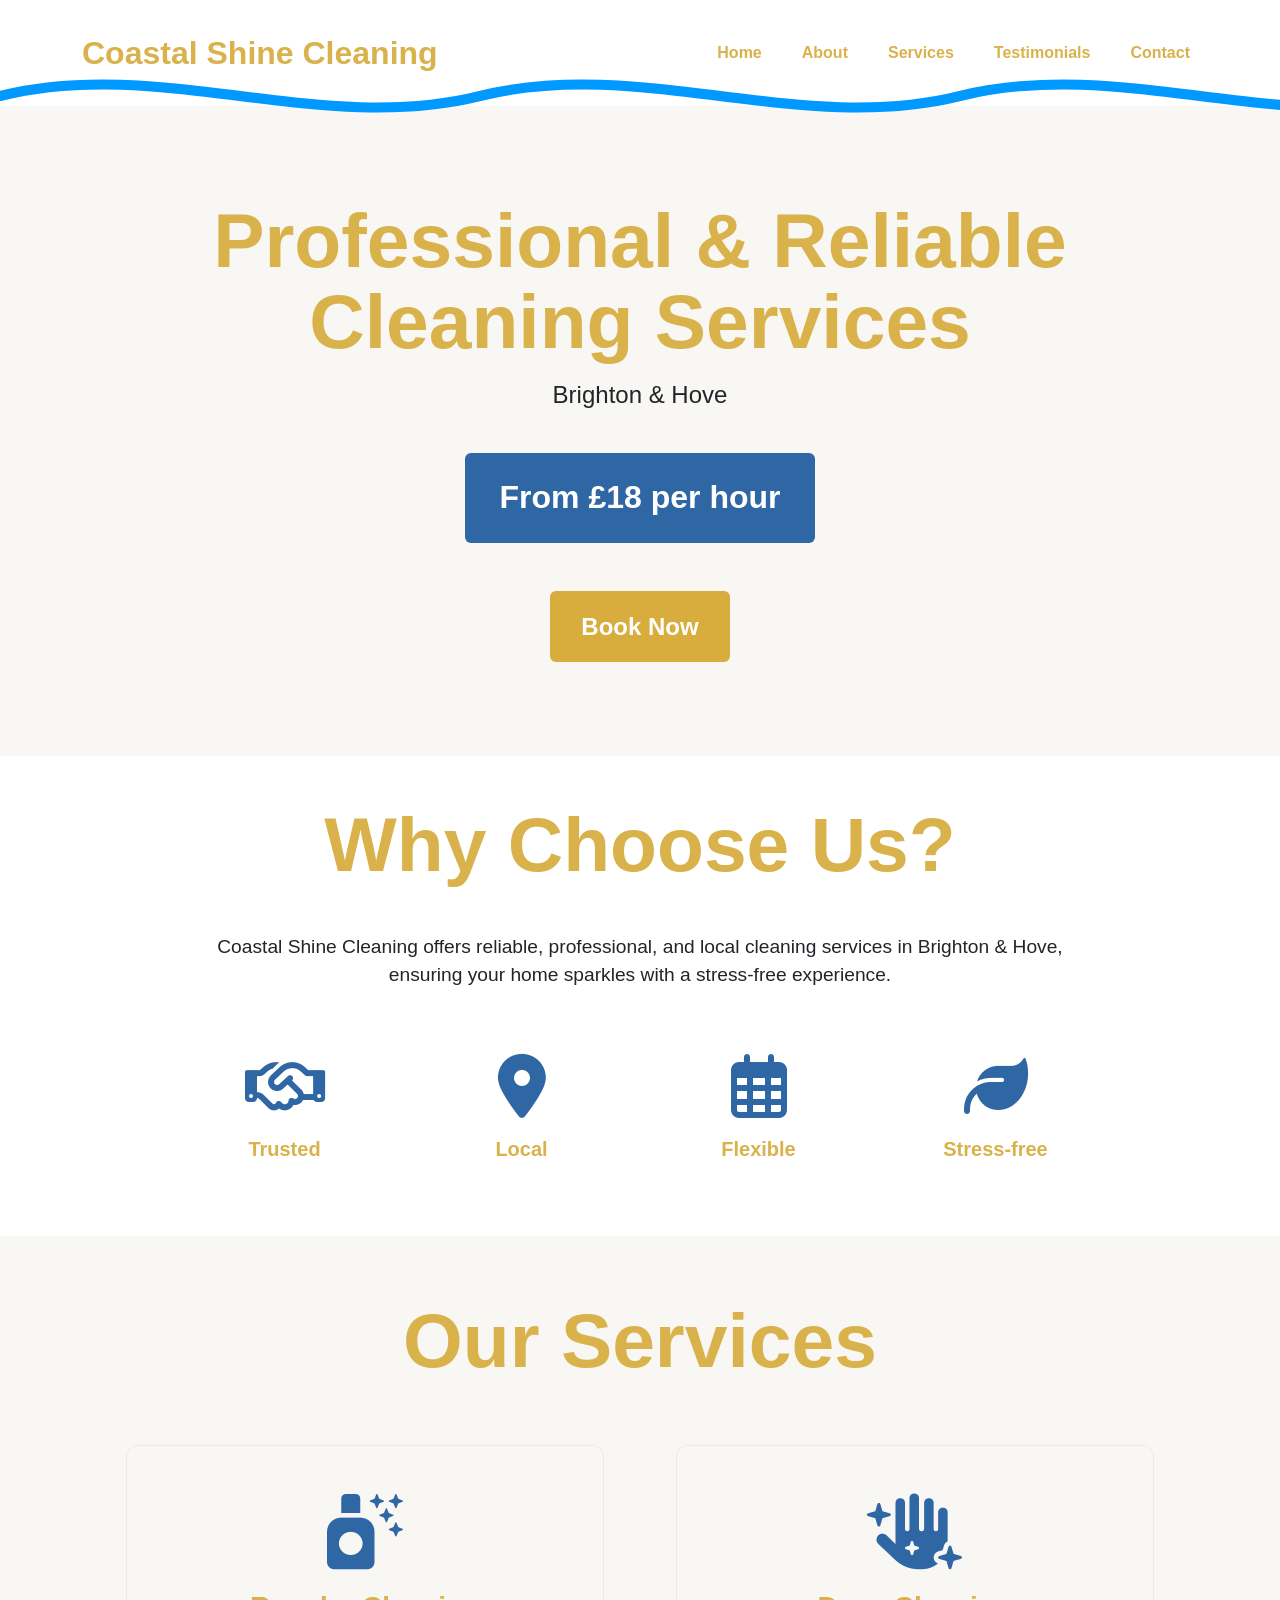
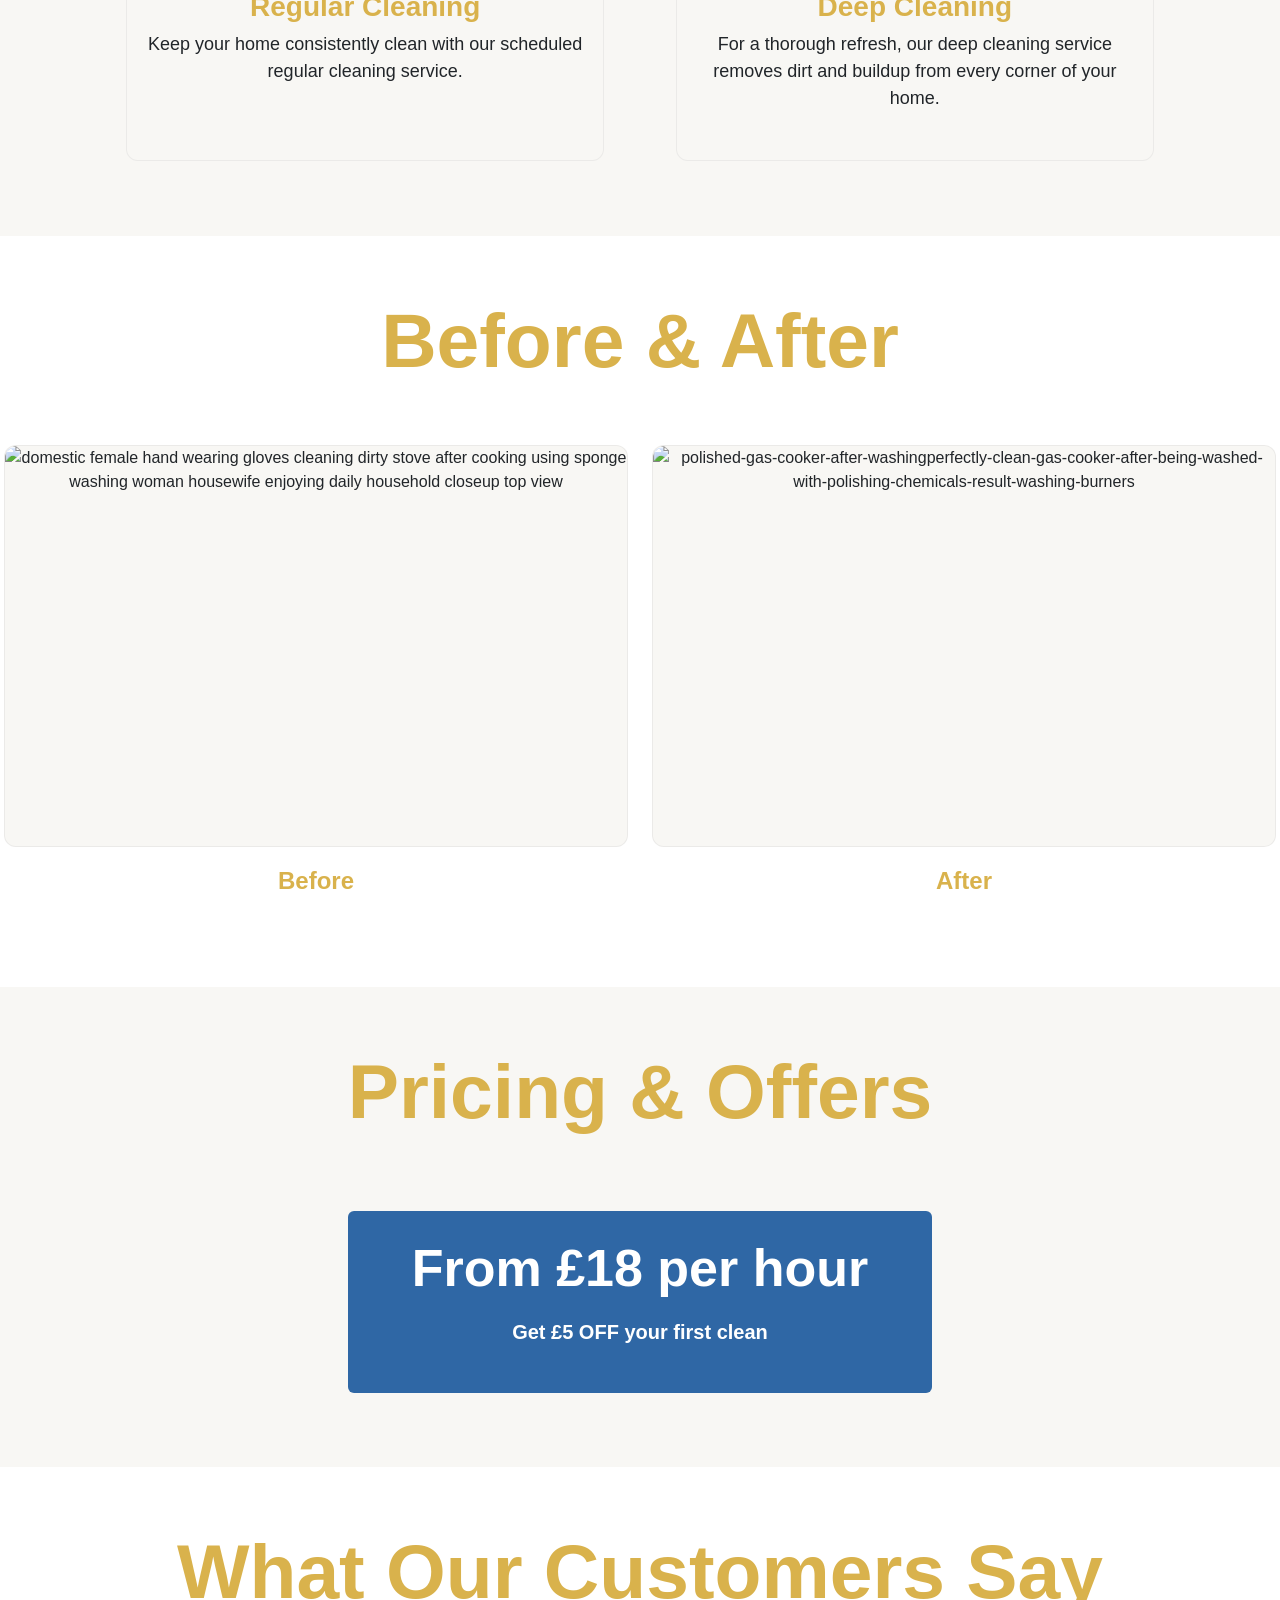
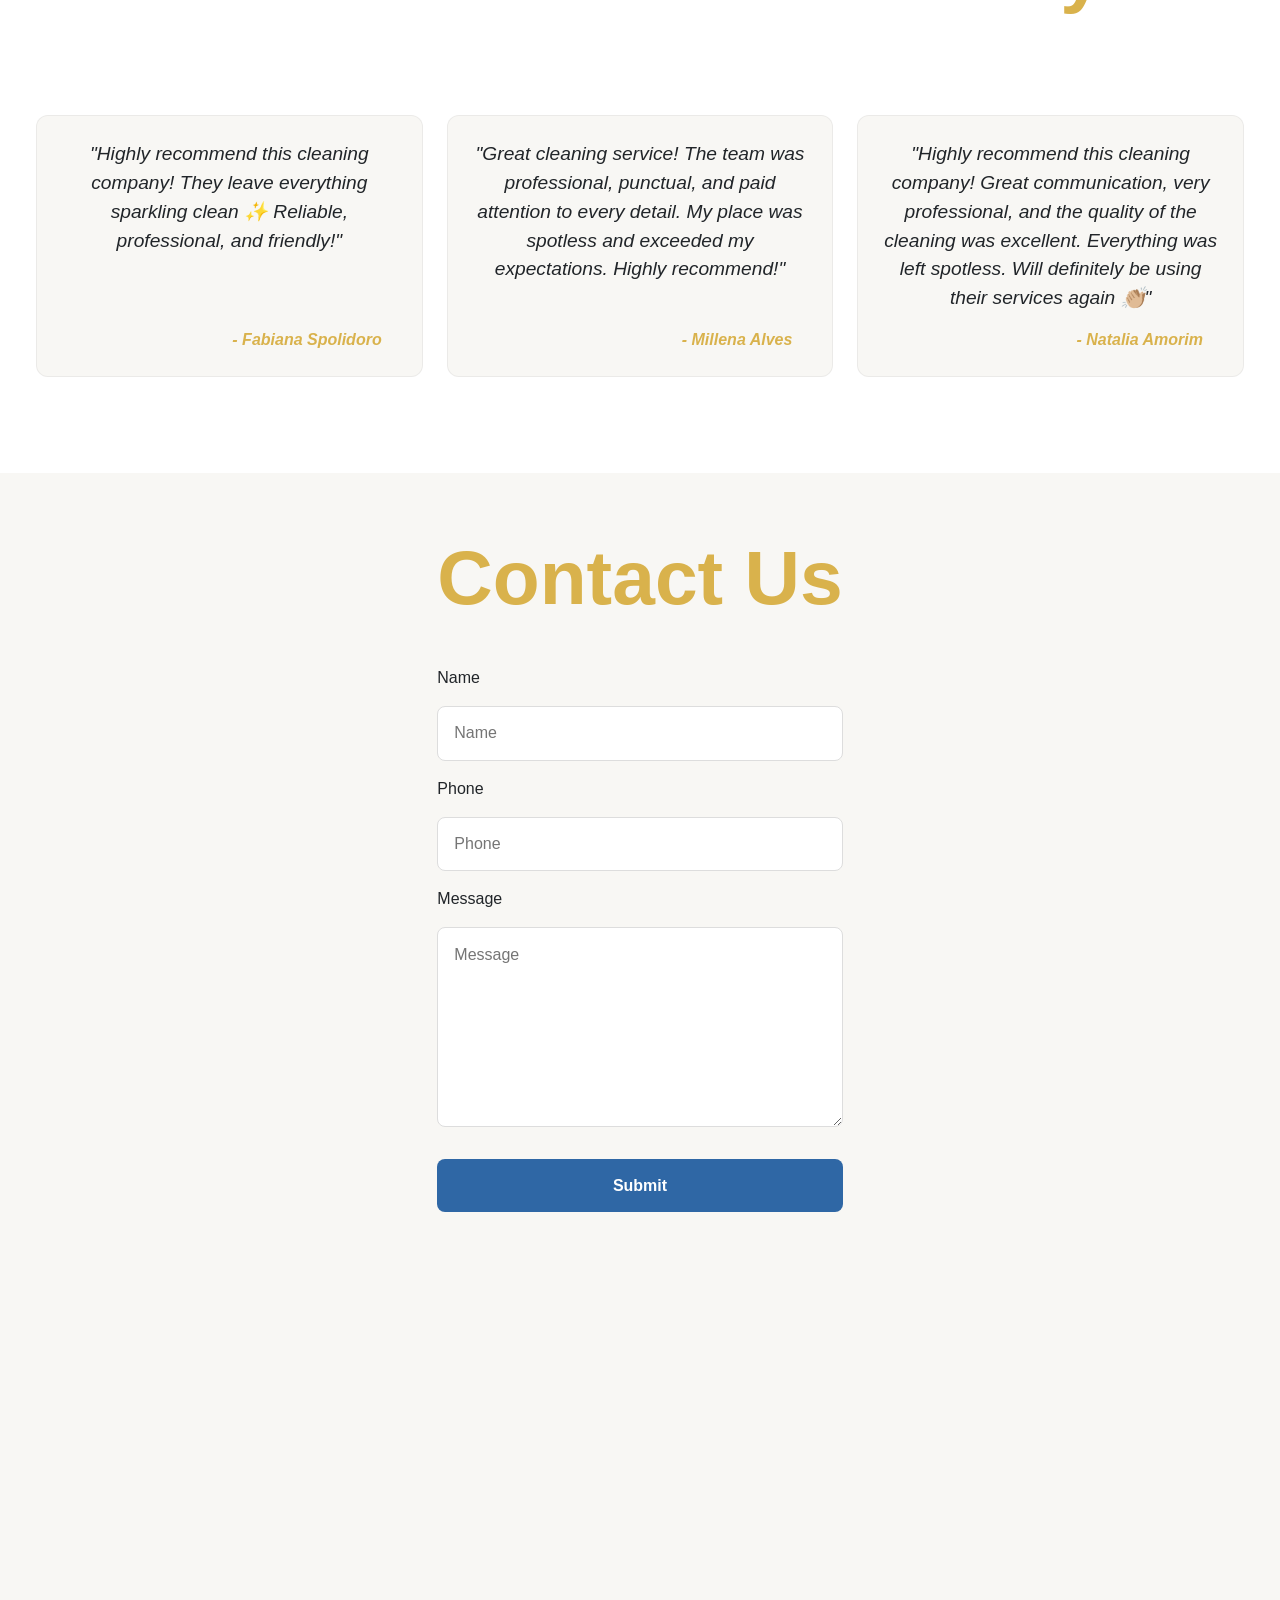
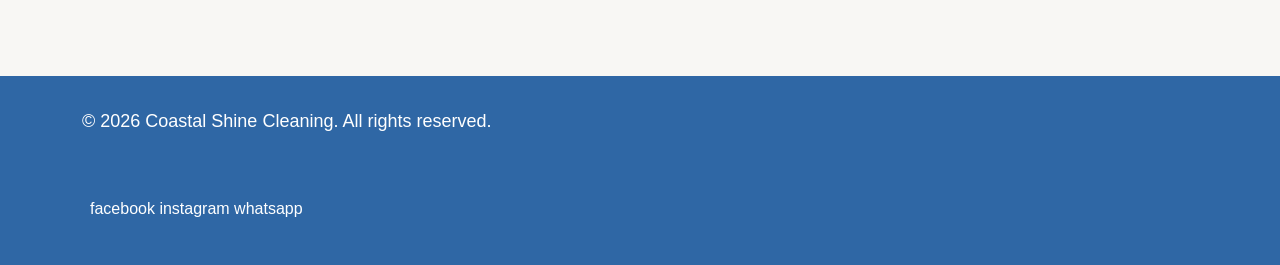
==== commit 22334dd9: "Fix: continer not close in html and style in css." ====
--- a/index.html
+++ b/index.html
@@ -106,21 +106,20 @@
   </section>
   <!--OUR SERVICE SECTION-->  
   <section class="our-service" id="services">
-    
     <div class="our-service-content">
       <h2>Our Services</h2>
-      
       <!--Service cards Bootstrap-->
-        <div class="row service-cards">
-            <div class="col-12 col-md-6 col-lg-5 d-flex">
-                <div class="card card-space">
-                <div class="card-body">
-                    <i class="fa-solid fa-spray-can-sparkles"></i>
-                    <h3 class="card-title fw-bold">Regular Cleaning</h3>
-                    <p class="card-text">Keep your home consistently clean with our scheduled regular cleaning service.</p>
-                </div>
-            </div>
-        </div>
+      <div class="row service-cards">
+        <div class="col-12 col-md-6 col-lg-5 d-flex">
+          <div class="card card-space">
+            <div class="card-body">
+              <i class="fa-solid fa-spray-can-sparkles"></i>
+              <h3 class="card-title fw-bold">Regular Cleaning</h3>
+              <p class="card-text">Keep your home consistently clean with our scheduled regular cleaning service.</p>
+            </div>
+          </div>
+        </div>
+        
         <div class="col-12 col-md-6 col-lg-5 d-flex">
           <div class="card card-space">
             <div class="card-body">
@@ -130,8 +129,8 @@
             </div>
           </div>
         </div>
-    </div>
-    
+      </div>
+    </div>
   </section> 
   <!--BEFORE AND AFTER SECTION-->
   <section class="before-after">
@@ -141,19 +140,20 @@
       <div class="row before-after-cards">
         <div class="col-md-6">
           <div class="card">
-              <img src="assets/images/before.jpg" class="card-img-top" alt="domestic female hand wearing gloves cleaning dirty stove after cooking using sponge washing woman housewife enjoying daily household closeup top view">
+            <img src="assets/images/before.webp" class="card-img-top" alt="domestic female hand wearing gloves cleaning dirty stove after cooking using sponge washing woman housewife enjoying daily household closeup top view">
           </div>
           <p class="fw-bold brand-text-color fs-4">Before</p>
         </div>
-        <div class="col-md-6">
-          <div class="card">
-            <img src="assets/images/after.jpg" class="card-img-top" alt="polished-gas-cooker-after-washingperfectly-clean-gas-cooker-after-being-washed-with-polishing-chemicals-result-washing-burners">
-          </div>
-          <p class="fw-bold brand-text-color fs-4">After</p>
-        </div>
-      </div>
-    </div>
-    
+          <div class="col-md-6">
+            <div class="card">
+              <img src="assets/images/after.webp" class="card-img-top" alt="polished-gas-cooker-after-washingperfectly-clean-gas-cooker-after-being-washed-with-polishing-chemicals-result-washing-burners">
+            </div>
+            <p class="fw-bold brand-text-color fs-4">After</p>
+          </div>
+        </div>
+      </div>
+    </div>
+
   </section>
   <!--PRICING AND OFFERS SECTION-->
   <section class="pricing-offers">
--- a/assets/css/style.css
+++ b/assets/css/style.css
@@ -282,7 +282,7 @@
       min-height: 600px;
       display: flex;
       justify-content: center;
-      align-items: top;
+      align-items: flex-start;
       text-align: center;
       padding: var(--space-8) var(--space-1);
 
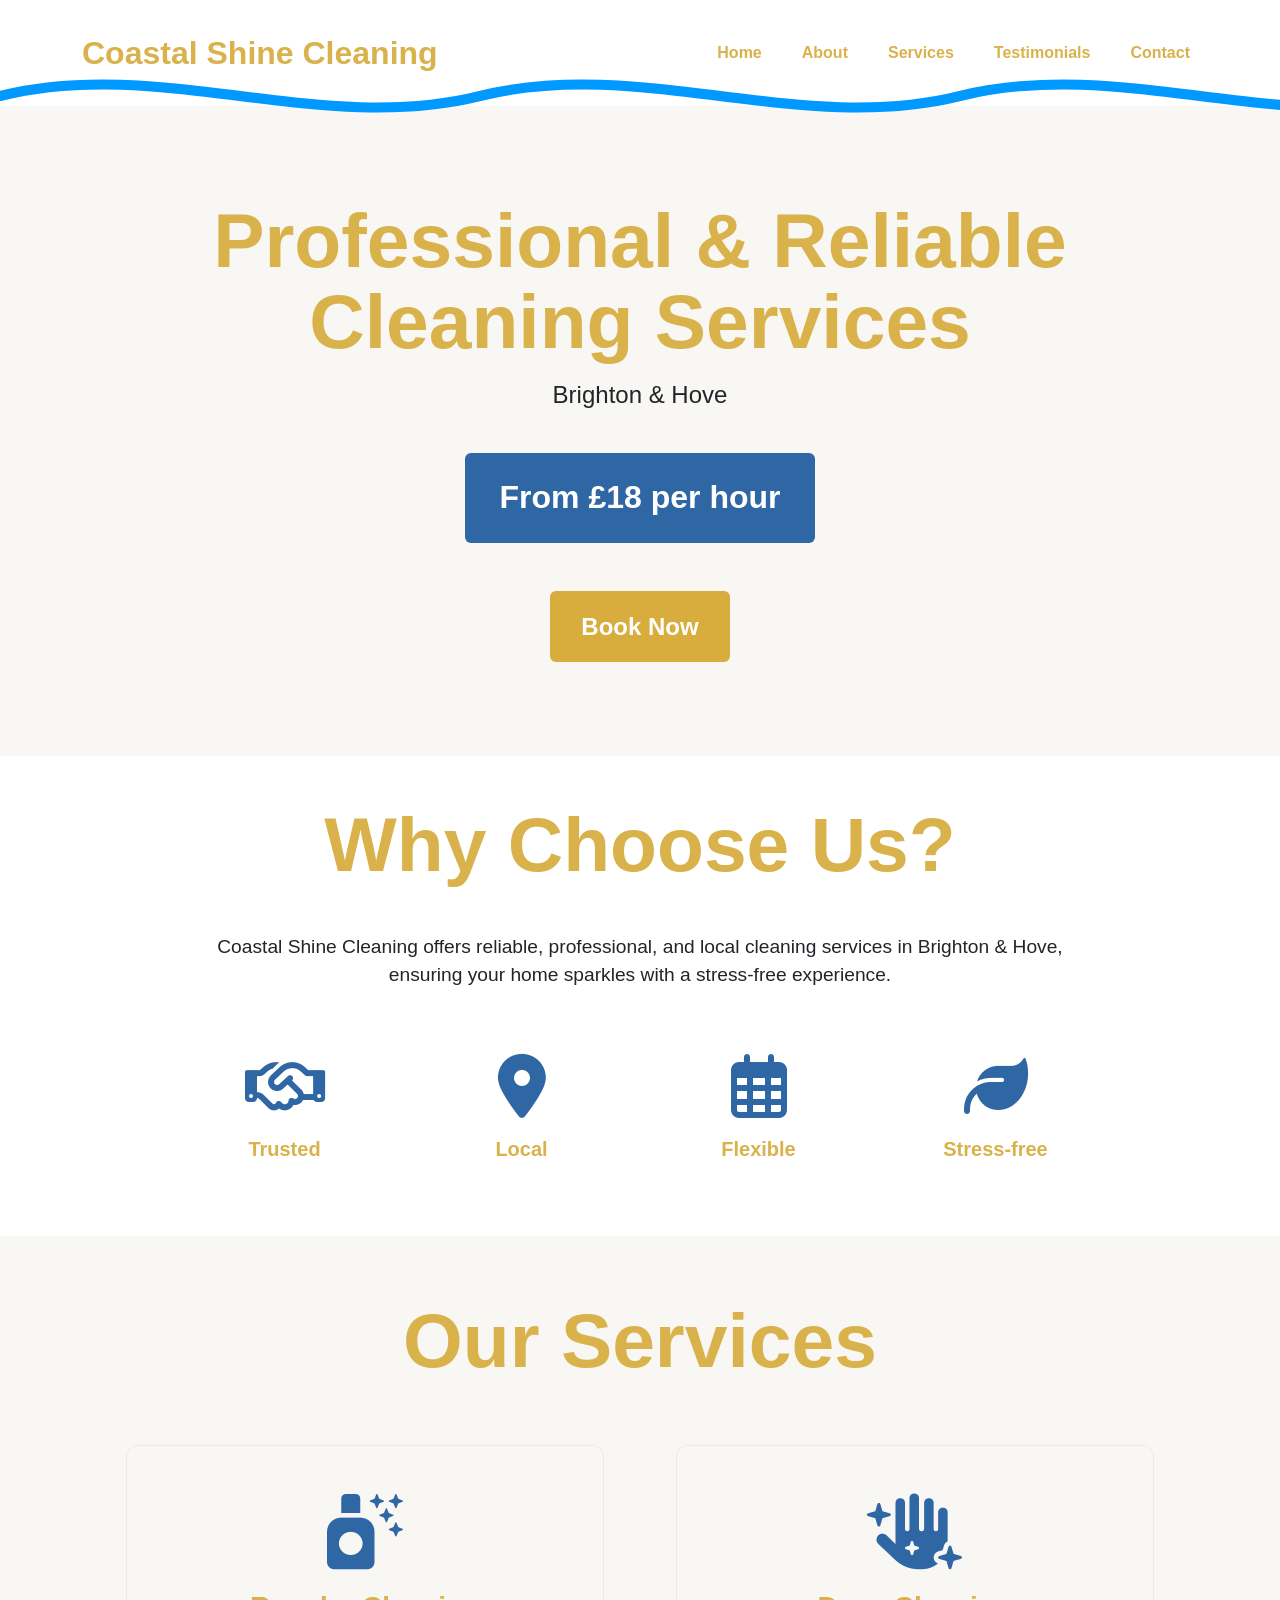
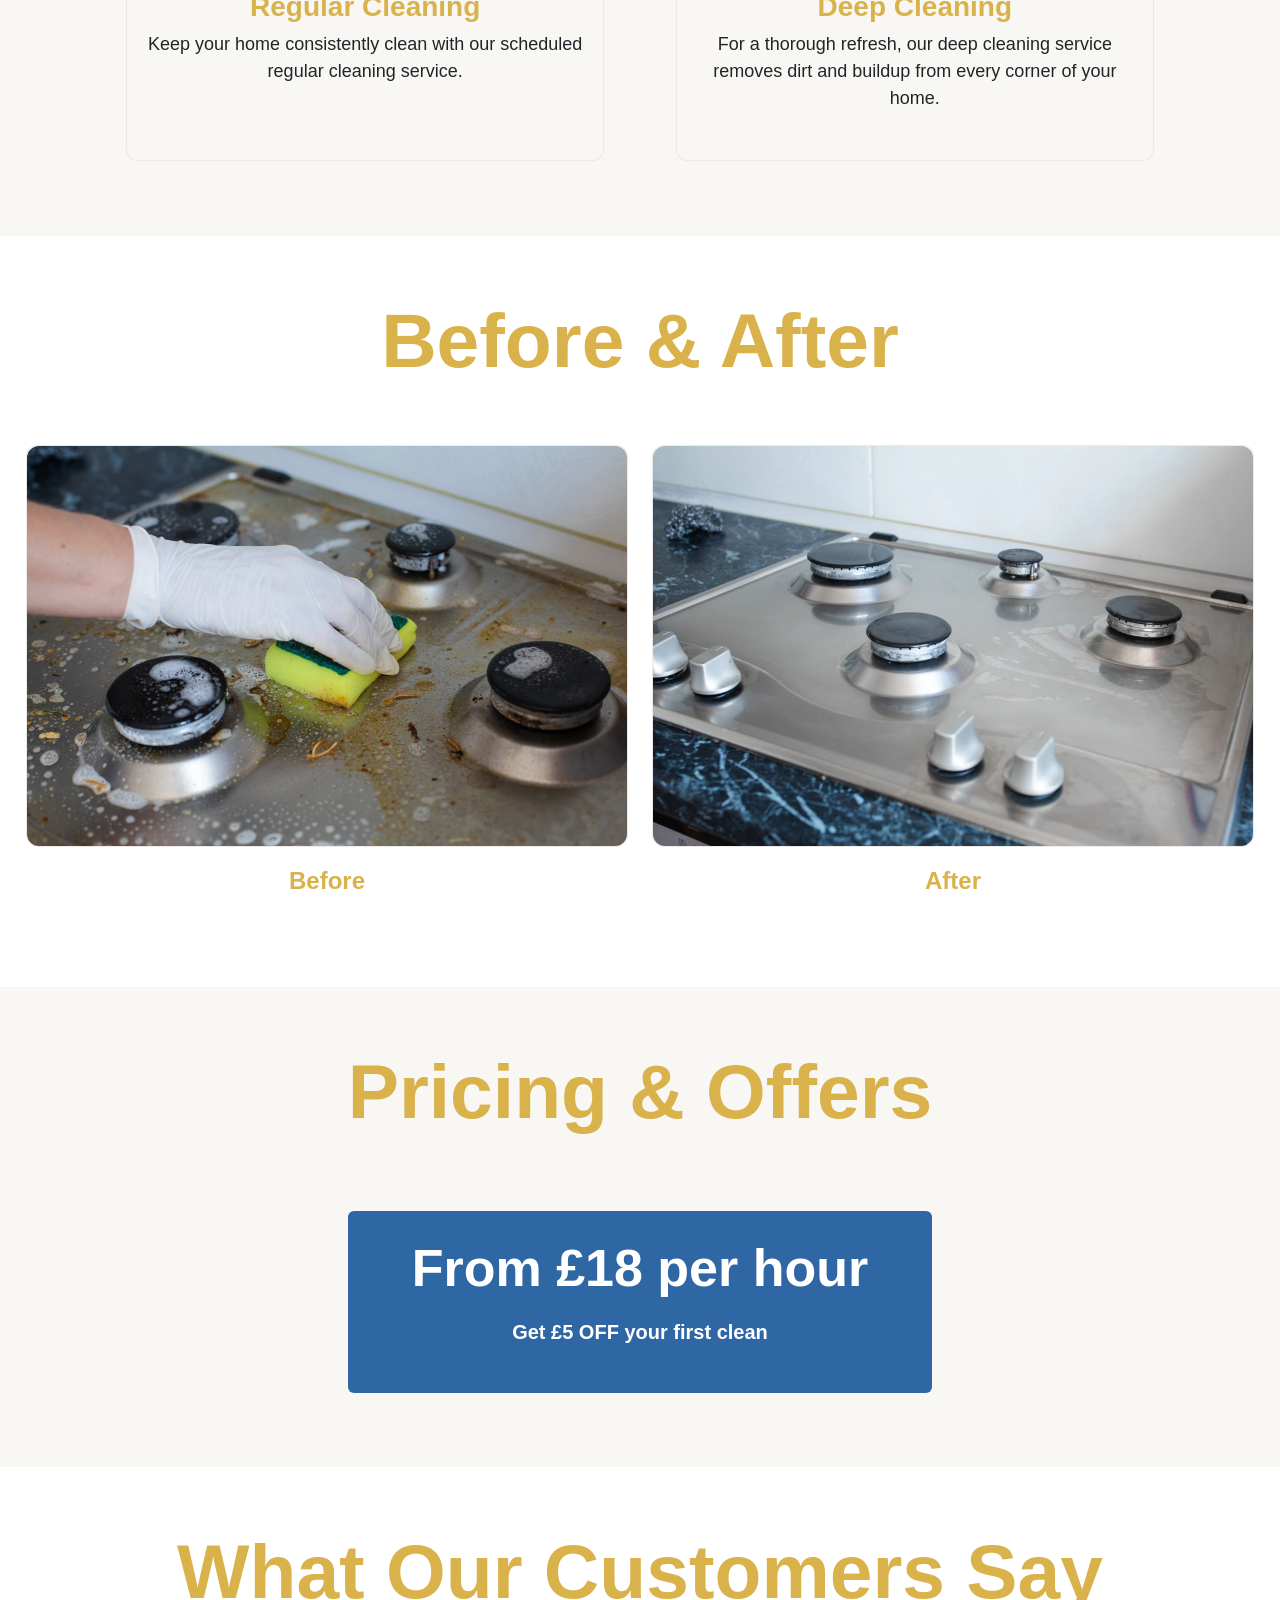
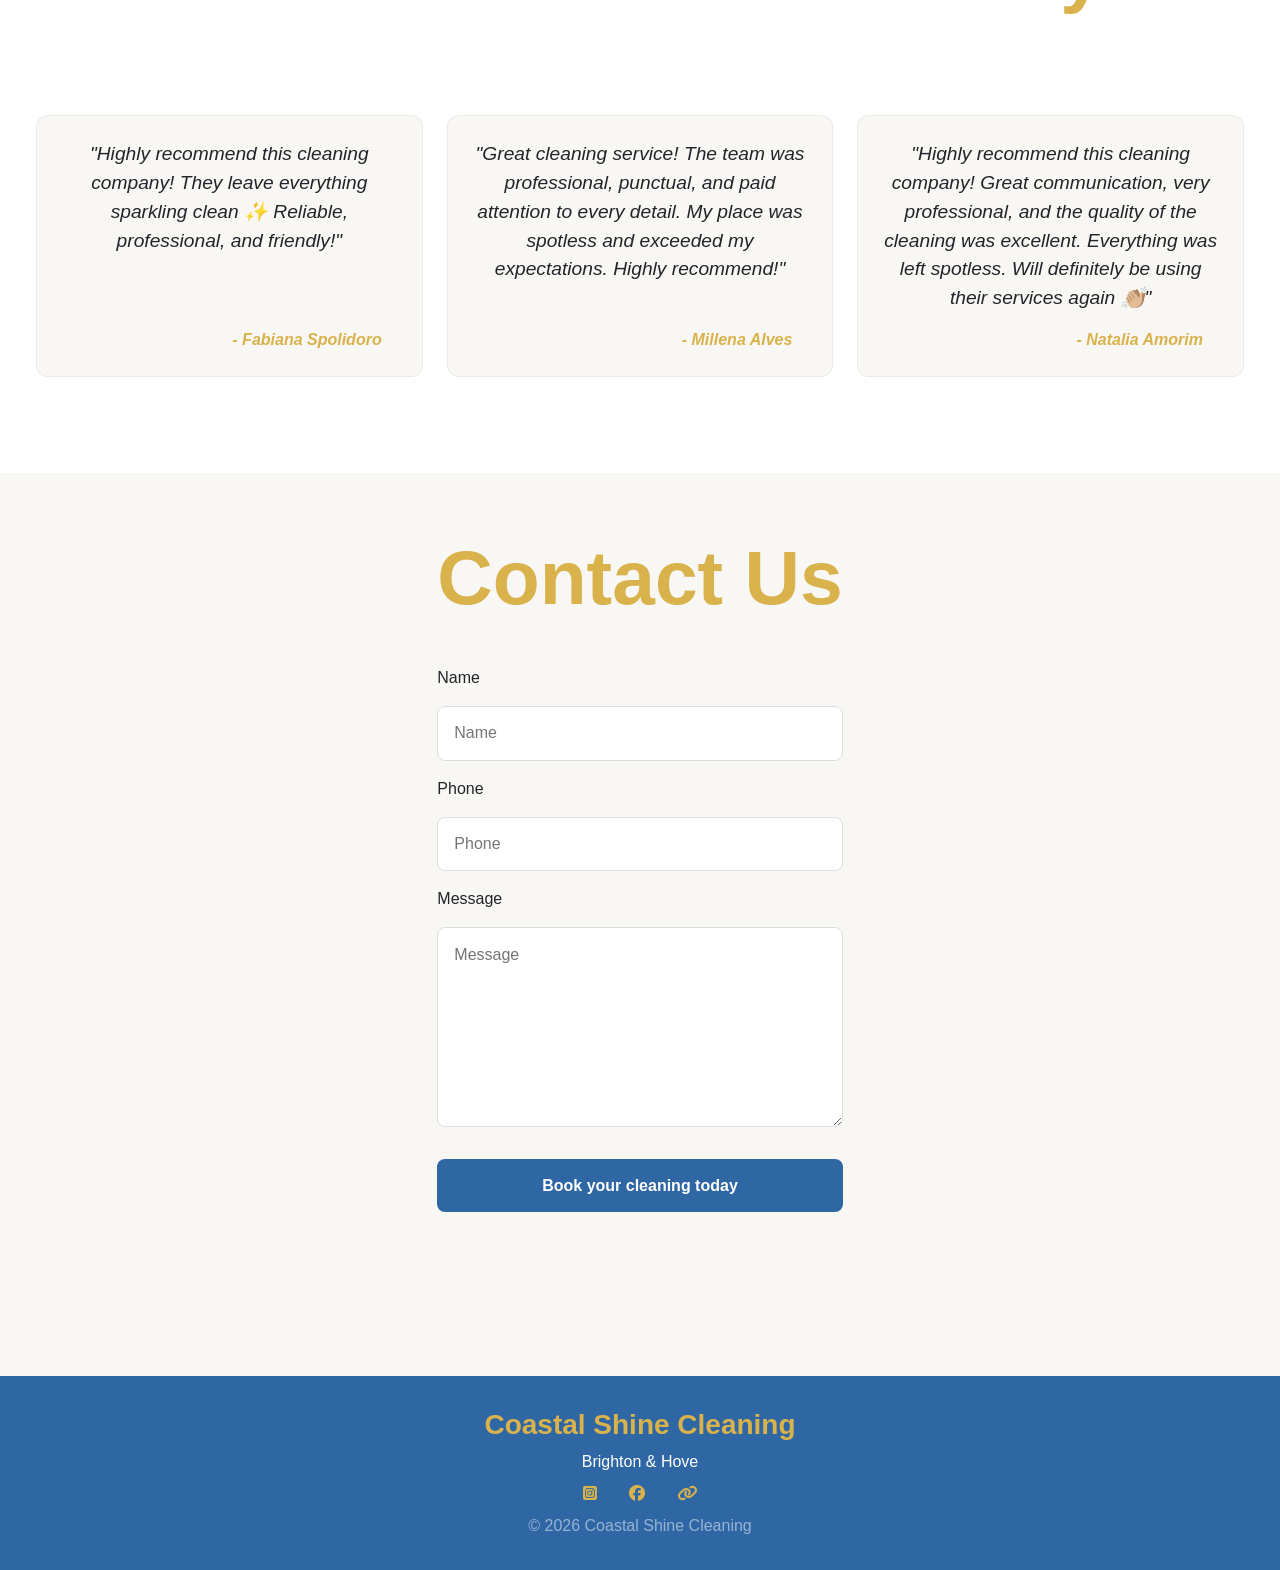
==== commit 945bd186: "Add footer list and icons from font awesome. Style for a responsive layout across different screens" ====
--- a/index.html
+++ b/index.html
@@ -216,27 +216,30 @@
               <label for="message">Message</label>
               <textarea id="message" name="message" placeholder="Message" style="height:200px"></textarea>
           
-              <input type="submit" value="Submit">
+              <input type="submit" value="Book your cleaning today">
             </form>
         </div>
     </div>
-    
-
   </section>
 </main>
-<footer class="site-footer">
-  <div class="container">
-    <p>© 2026 Coastal Shine Cleaning. All rights reserved.</p>
-    <div id="social-media">
-      <a>facebook</a>
-      <a>instagram</a>
-      <a>whatsapp</a>
-
-    </div>
-    
+<footer class="site-footer ">
+  <div class="container-footer">
+    <h3 class="fw-bold brand-text-color">Coastal Shine Cleaning</h3>
+    <span>Brighton & Hove</span>
+    <ul class="list-group list-group-horizontal">
+      <li class="list-group-item footer-link">
+        <a href="https://www.instagram.com/?hl=en" alt="open in a new tab instagram page."><i class="fa-brands fa-square-instagram"></i></a>
+      </li>
+      <li class="list-group-item footer-link">
+        <a href="https://www.facebook.com/" alt="open in a new tab facebook page"><i class="fa-brands fa-facebook"></i></a>
+      </li>
+      <li class="list-group-item footer-link">
+        <a href="https://nextdoor.co.uk/" alt="open in a new tab nextdoor website"><i class="fa-solid fa-link"></i></i></a>
+      </li>
+    </ul>
   </div>
-  
-
+
+  <p>© 2026 Coastal Shine Cleaning</p>
 </footer>
 
 
--- a/assets/css/style.css
+++ b/assets/css/style.css
@@ -489,21 +489,53 @@
       background-color: var(--brand-text);
       color: white;
       padding: var(--space-6) var(--space-4);
-      margin-top: 400px;
-      justify-content: center;
+      margin-top: 100px;
+      
+      
+    }
+
+    .container-footer {
+      justify-content: center;
+      align-items: center;
+      text-align: center;
+    }
+
+    .container-footer ul {
+      justify-content: center;
+    }
+
+    .list-group-item {
+      background-color: var(--brand-text);
+      border: 0;
+      
+    }
+
+    .list-group-item a {
+      color: var(--brand-text-gold);
+    }
+
+    .footer-link {
+      transition: 
+          color 0.3s ease,
+          transform 0.2s ease;
+    }
+
+    .footer-link:hover,
+    .footer-link:focus {
+
+      transform: translateY(-2px);
+      text-shadow: 0 15px 20px rgba(0,0,0,0.15);
     }
 
     .site-footer p {
       margin: 0;
       color: white;
+      text-align: center;
+      opacity: 0.5;
     }
 
     #social-media {
       padding: var(--space-3) var(--space-2);
-      margin-top: 50px;
-
-      align-items: center;
-      justify-content: center;
     }
 
 
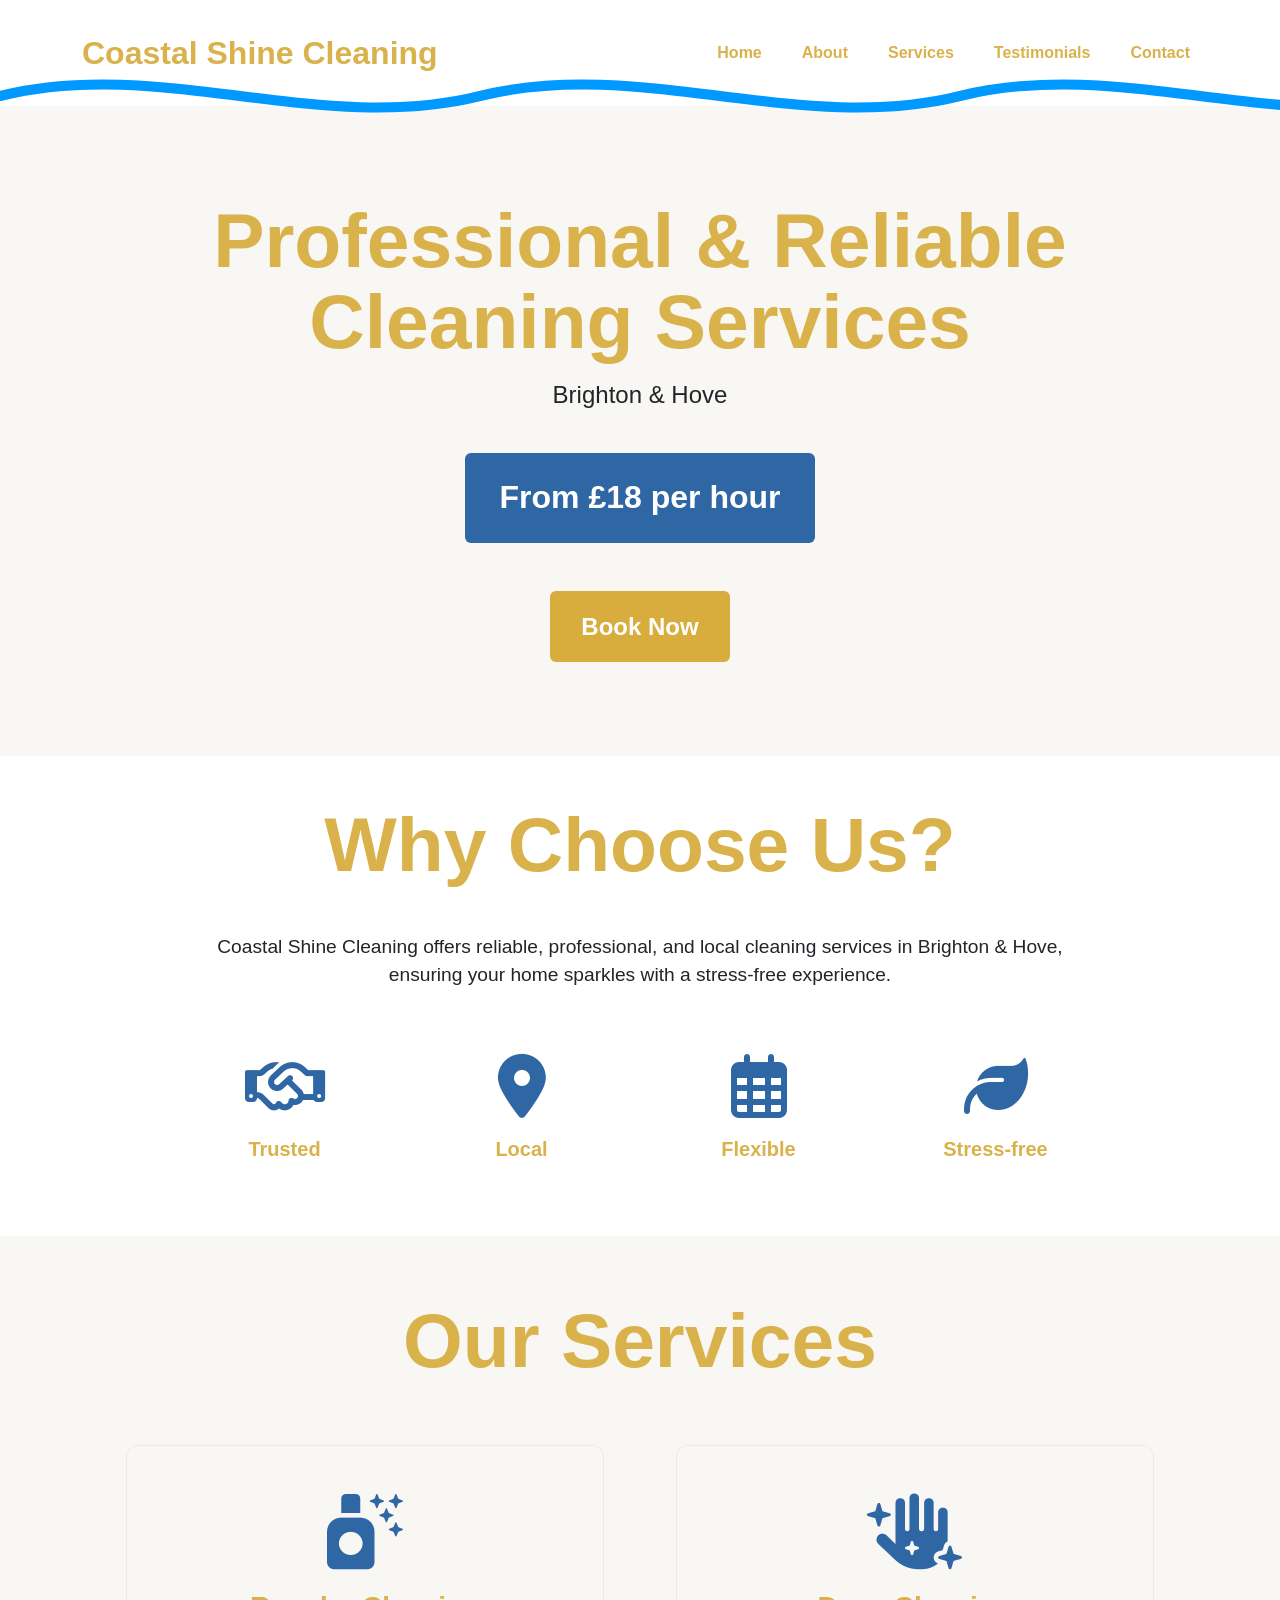
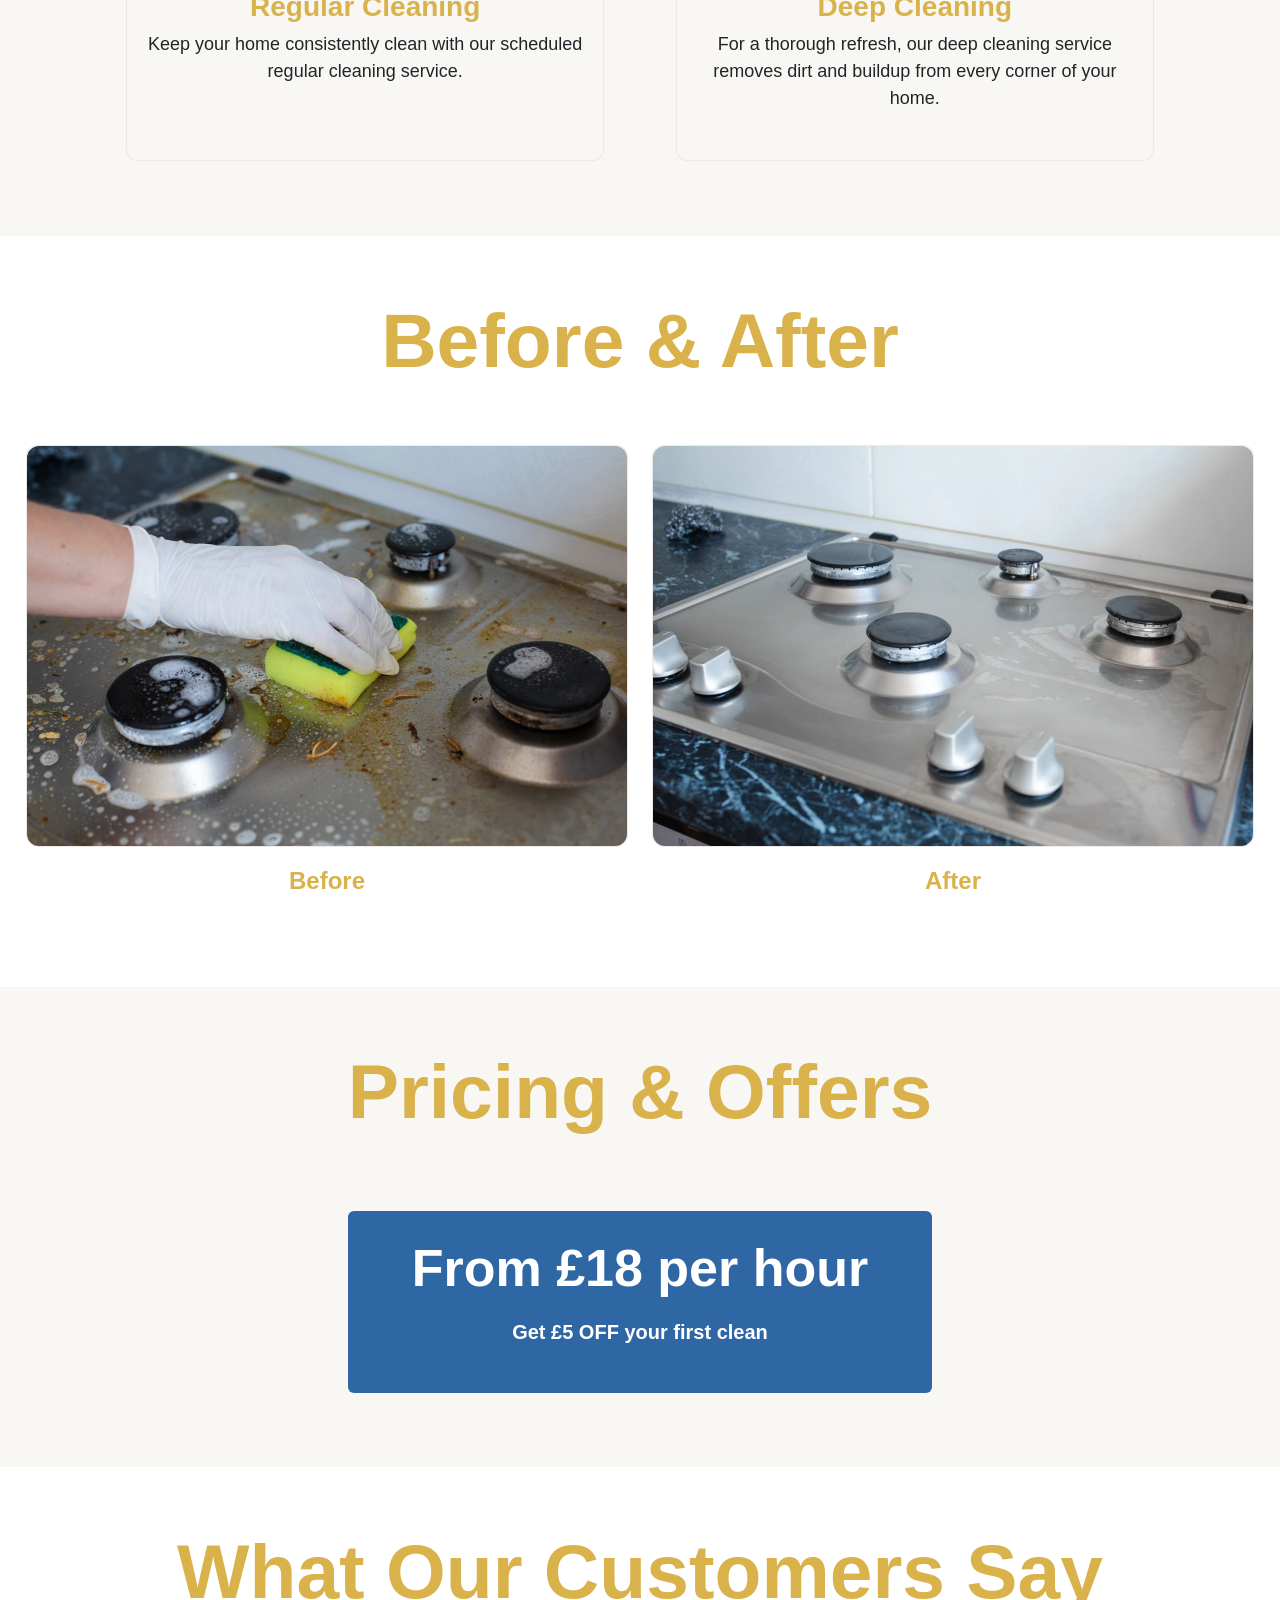
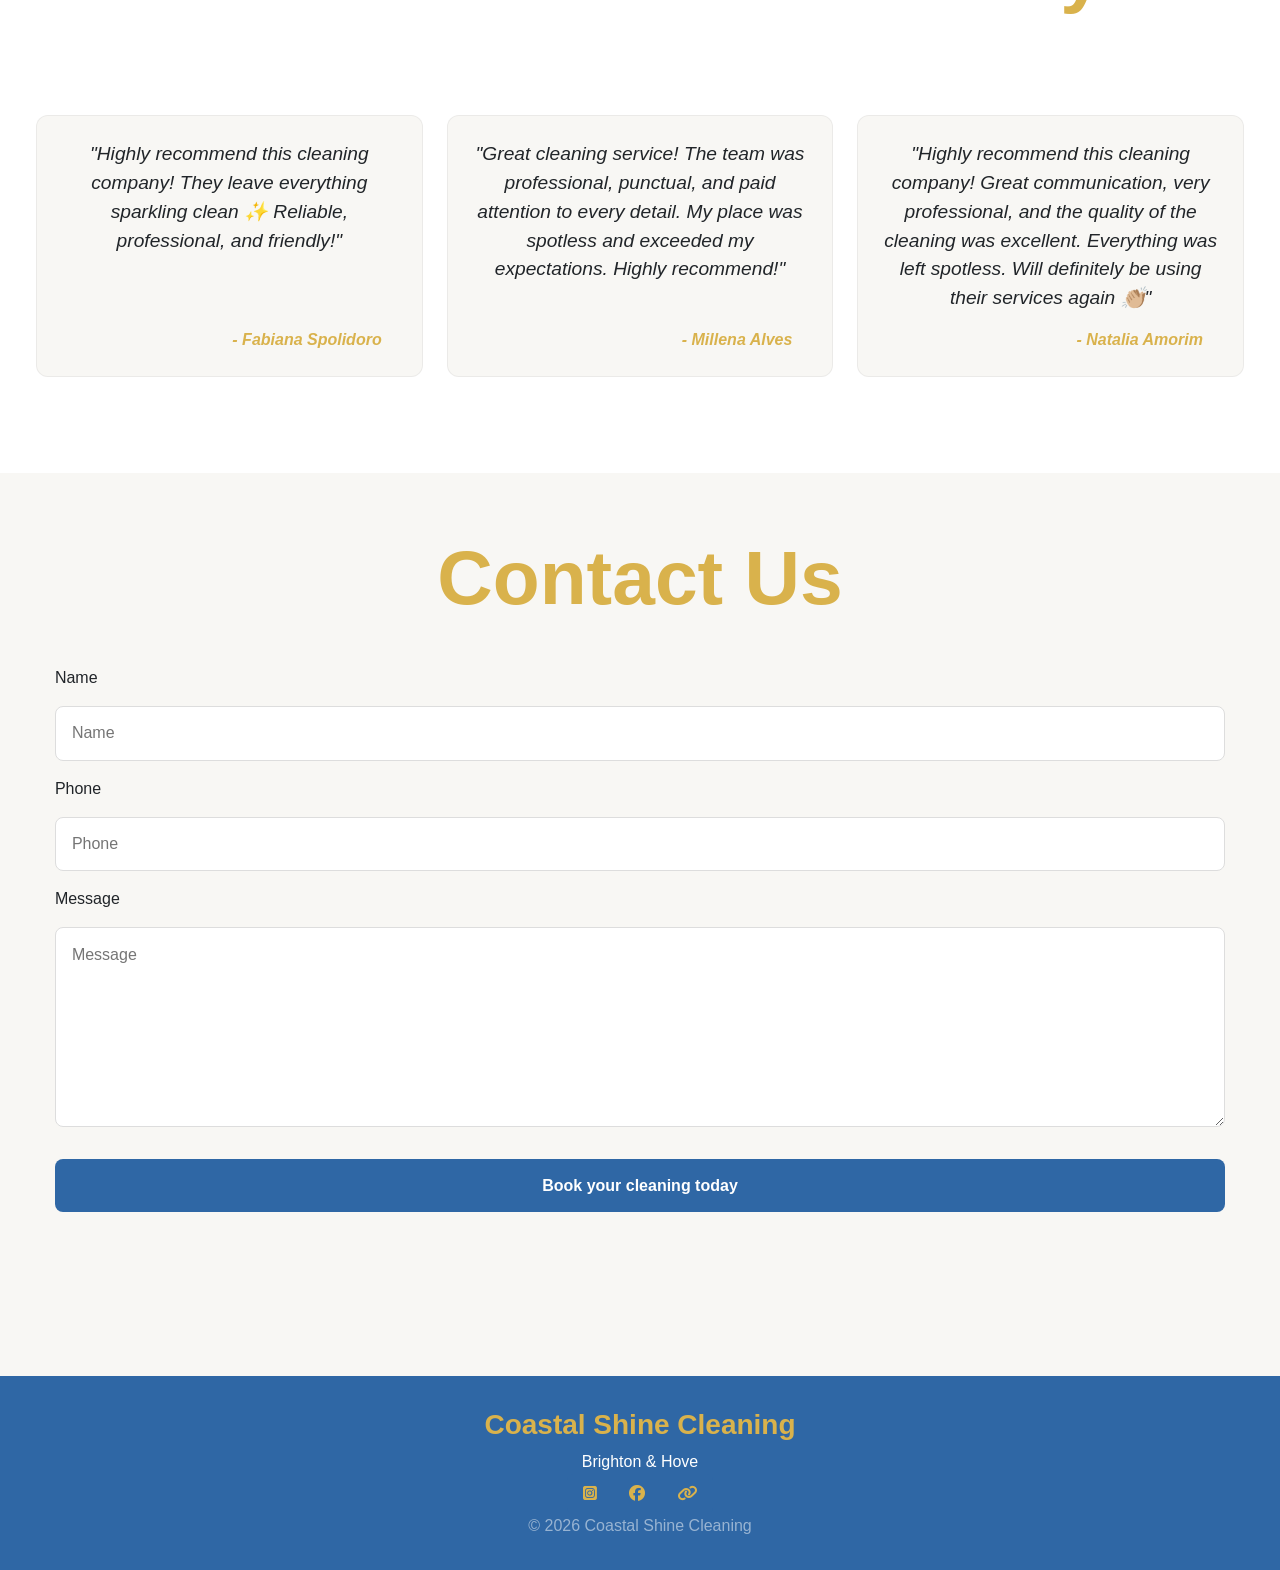
==== commit 0e4cca86: "Ref: contact section re-style horizantaly and responsiveness across screens" ====
--- a/index.html
+++ b/index.html
@@ -202,7 +202,7 @@
 
   <!--CONTACT US SECTION-->
   <section class="contact-us" id="contact">
-    <div>
+    <div class="contact-wrap">
       <h2>Contact Us</h2>
       <!-- Contact Form -->
          <div class="contact-container">
--- a/assets/css/style.css
+++ b/assets/css/style.css
@@ -445,17 +445,22 @@
       padding: var(--space-8) var(--space-1);
     }
 
+    .contact-wrap {
+       width: min(92%, 1200px);
+    }
+
     .contact-container {
         width: 100%;
-        max-width: 1400px;
+        
     }
 
     .contact-form {
-        margin-top: 3rem;
-        text-align: left;
-        display: flex;
-        flex-direction: column;
-        gap: var(--space-4);
+      width: 100%;
+      margin-top: 3rem;
+      text-align: left;
+      display: flex;
+      flex-direction: column;
+      gap: var(--space-4);
     }
 
     .contact-form input,
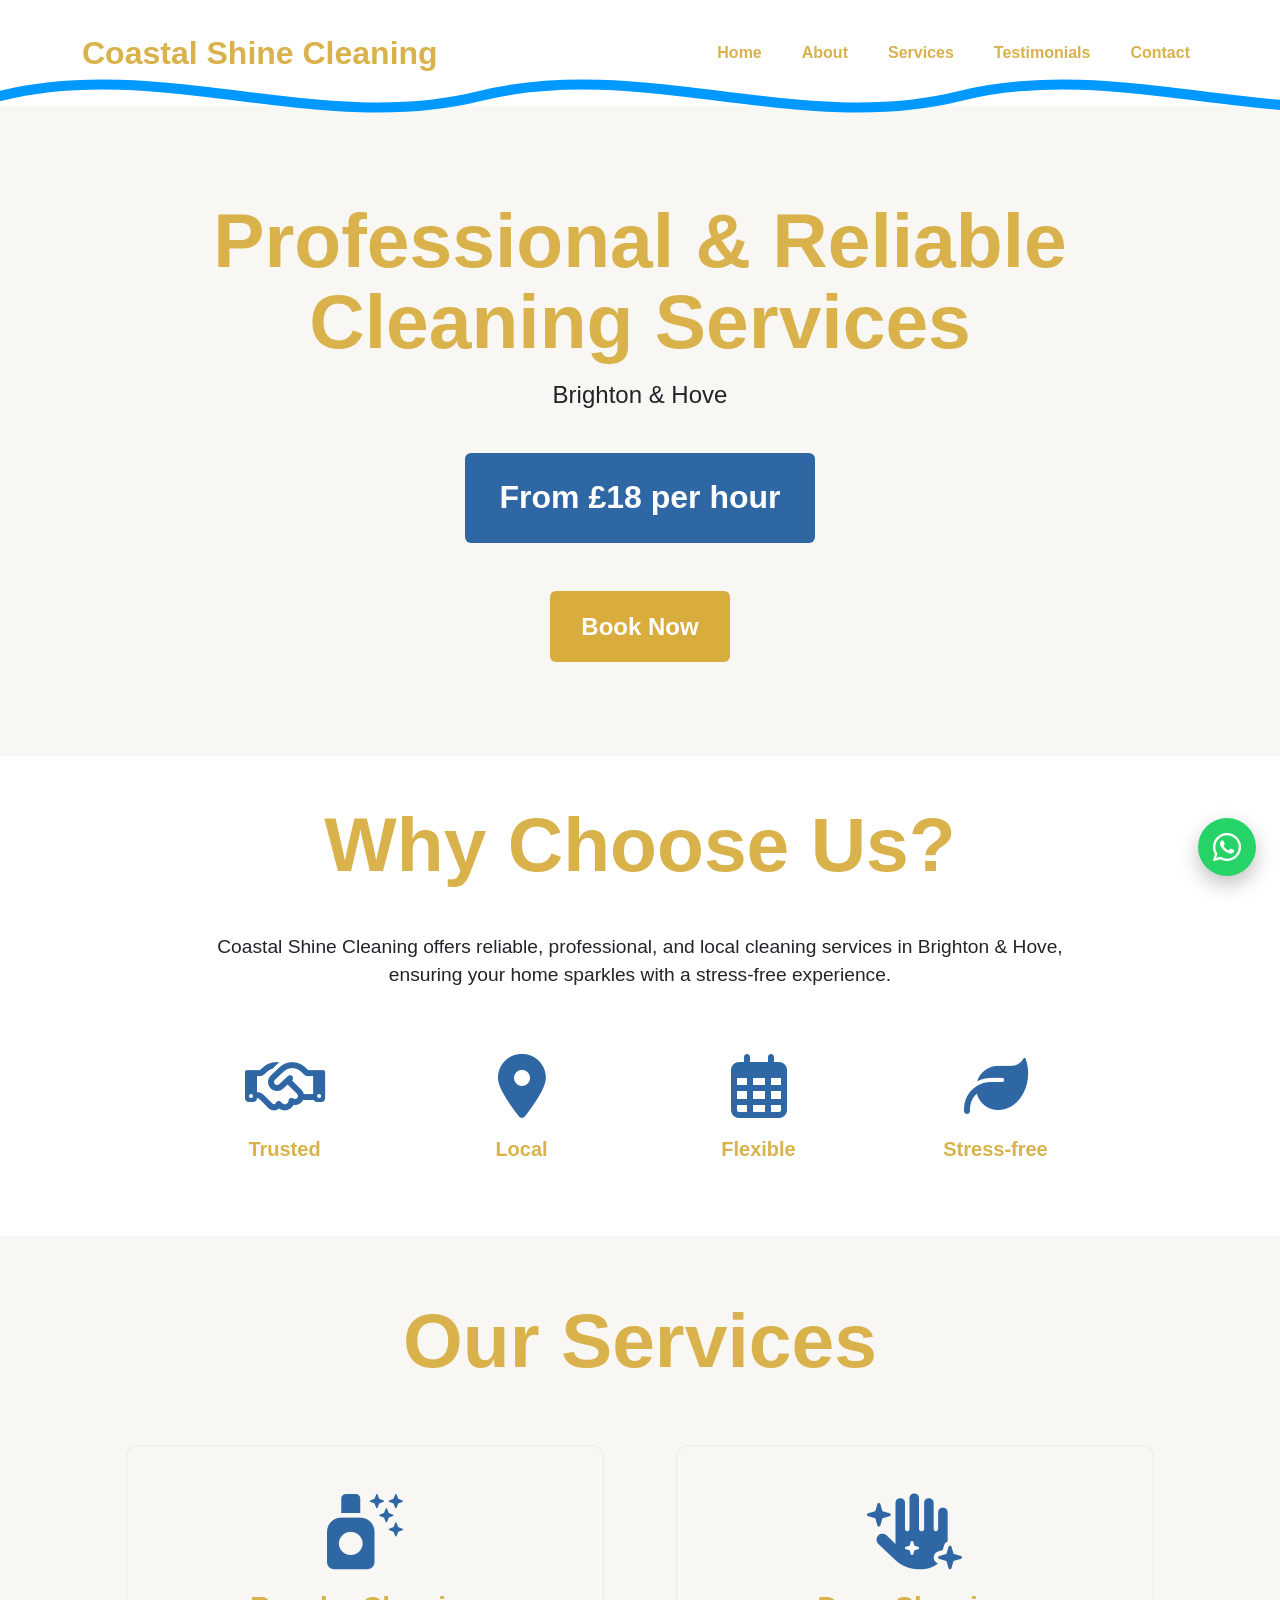
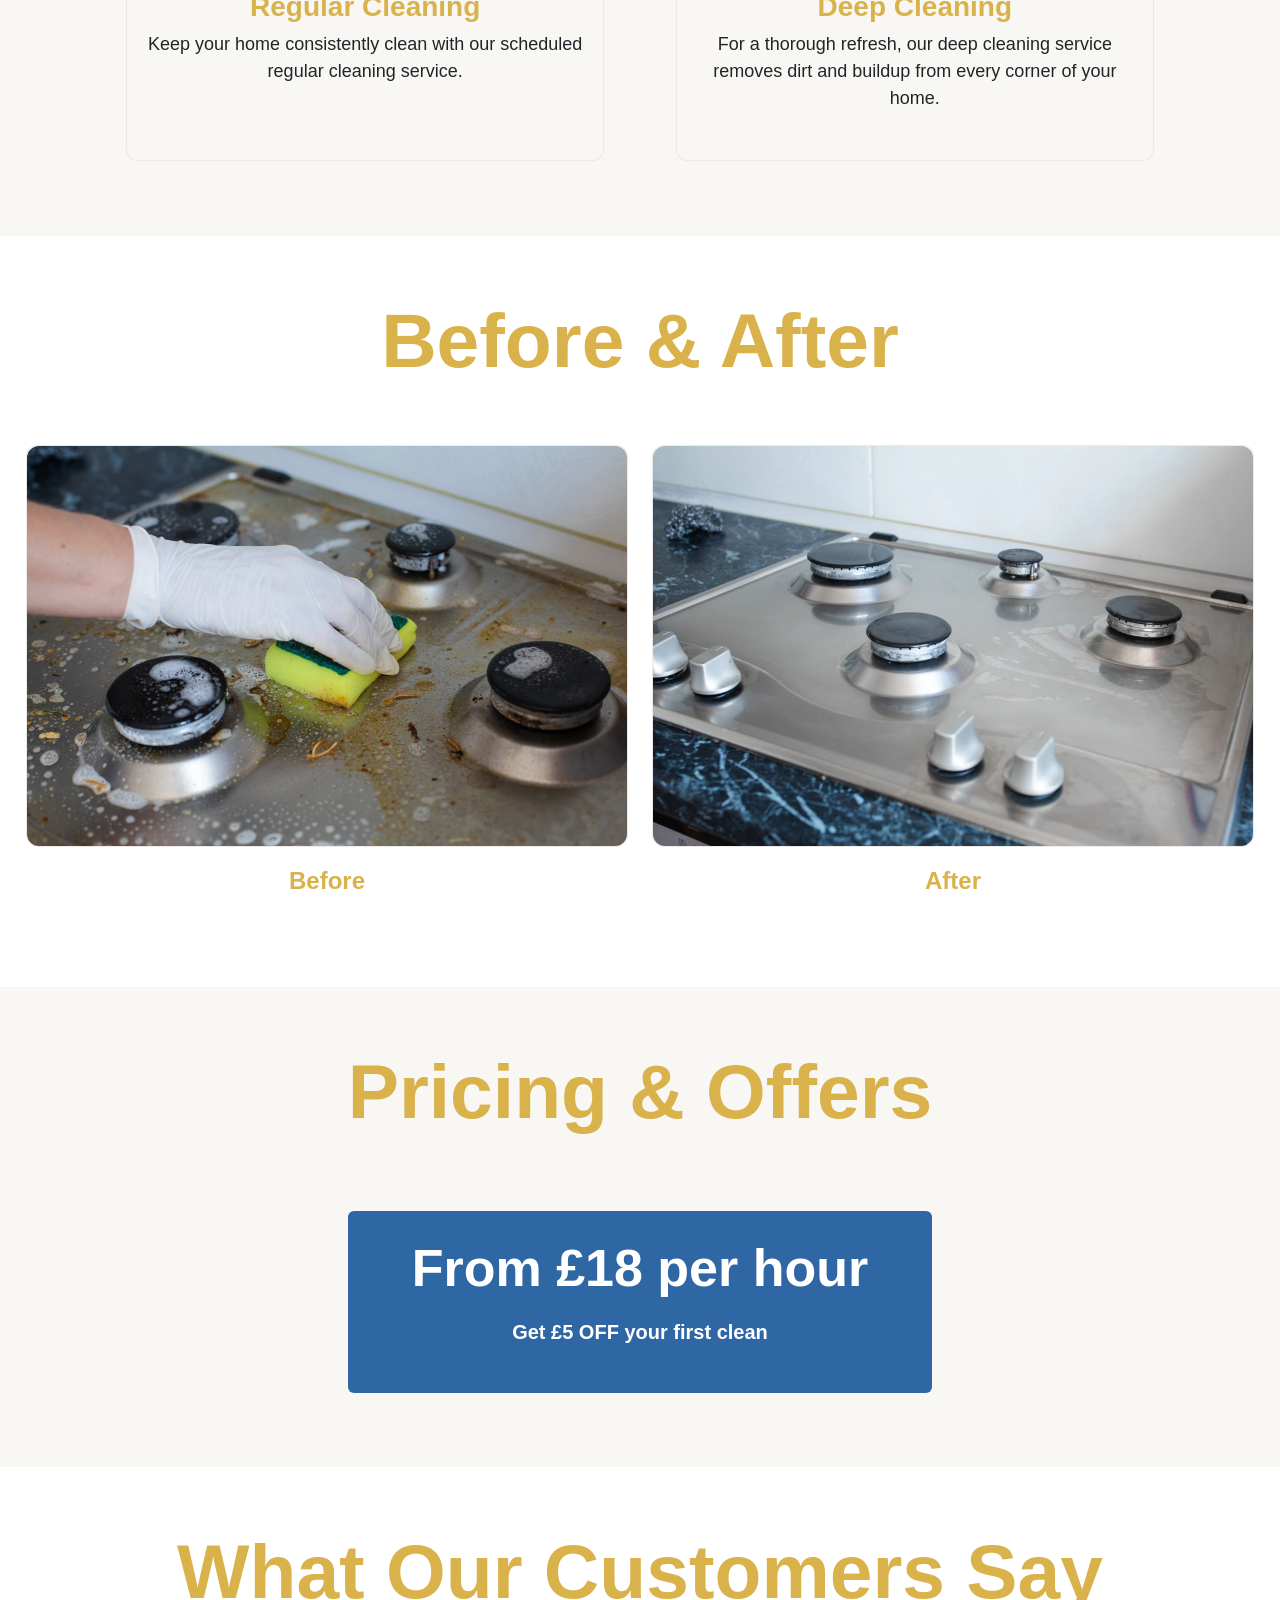
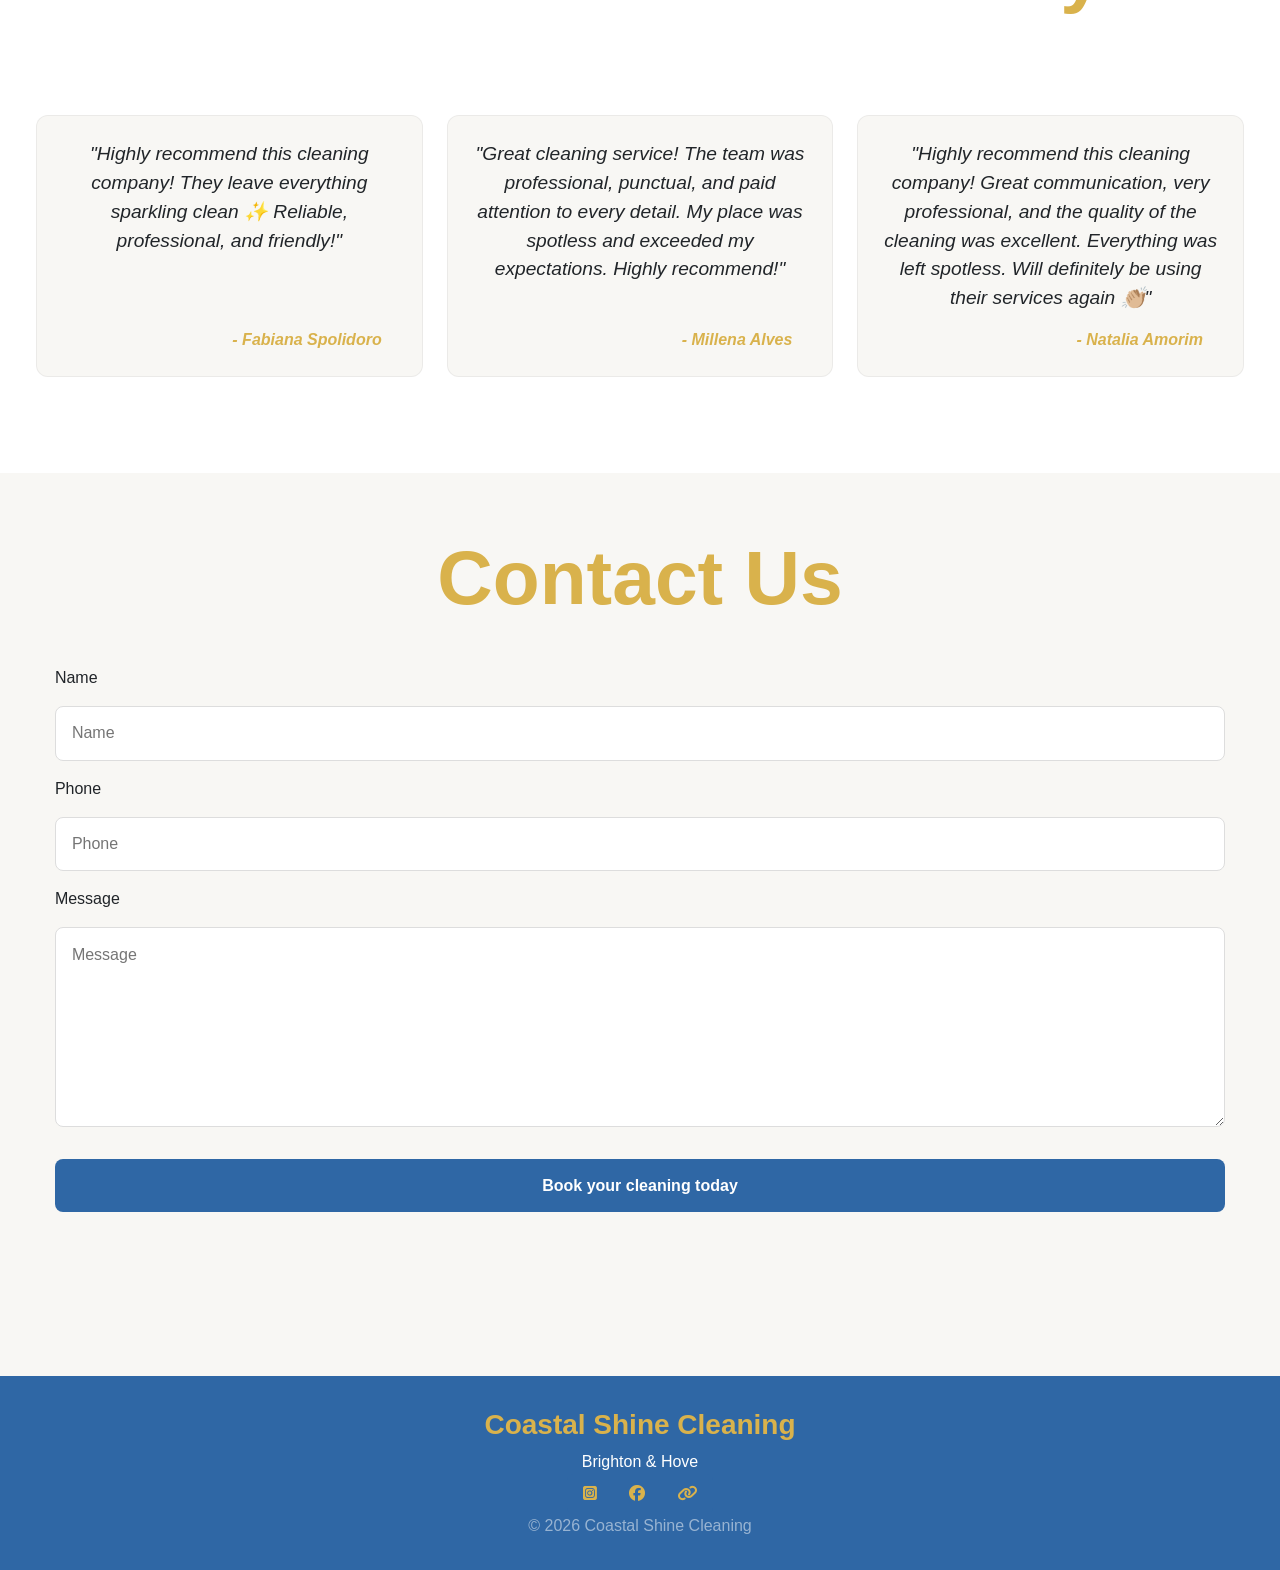
==== commit 146211e1: "ADD(html): Whatsapp button conversation. Style to fix the button in hole page with whatsapp styl." ====
--- a/index.html
+++ b/index.html
@@ -221,6 +221,14 @@
         </div>
     </div>
   </section>
+<a 
+  class="whatsapp-float"
+  href="https://wa.me/447833771685?text=Hello%20I%20would%20like%20to%20book%20a%20cleaning"
+  target="_blank"
+  aria-label="Chat on WhatsApp"
+>
+  <i class="fa-brands fa-whatsapp"></i>
+</a>
 </main>
 <footer class="site-footer ">
   <div class="container-footer">
--- a/assets/css/style.css
+++ b/assets/css/style.css
@@ -486,6 +486,31 @@
         cursor: pointer;
     }
 
+    /*WhatsApp Float*/
+
+.whatsapp-float {
+    position: fixed;
+    right: 24px;
+    bottom: 24px;
+    width: 58px;
+    height: 58px;
+    background-color: #25D366;
+    color: white;
+    border-radius: 50%;
+    display: flex;
+    justify-content: center;
+    align-items: center;
+    font-size: 2rem;
+    text-decoration: none;
+    z-index: 999;
+    box-shadow: 0 8px 20px rgba(0,0,0,0.25);
+}
+
+.whatsapp-float:hover {
+    transform: scale(1.08);
+    color: white;
+}
+
     
 
     /*Footer section*/
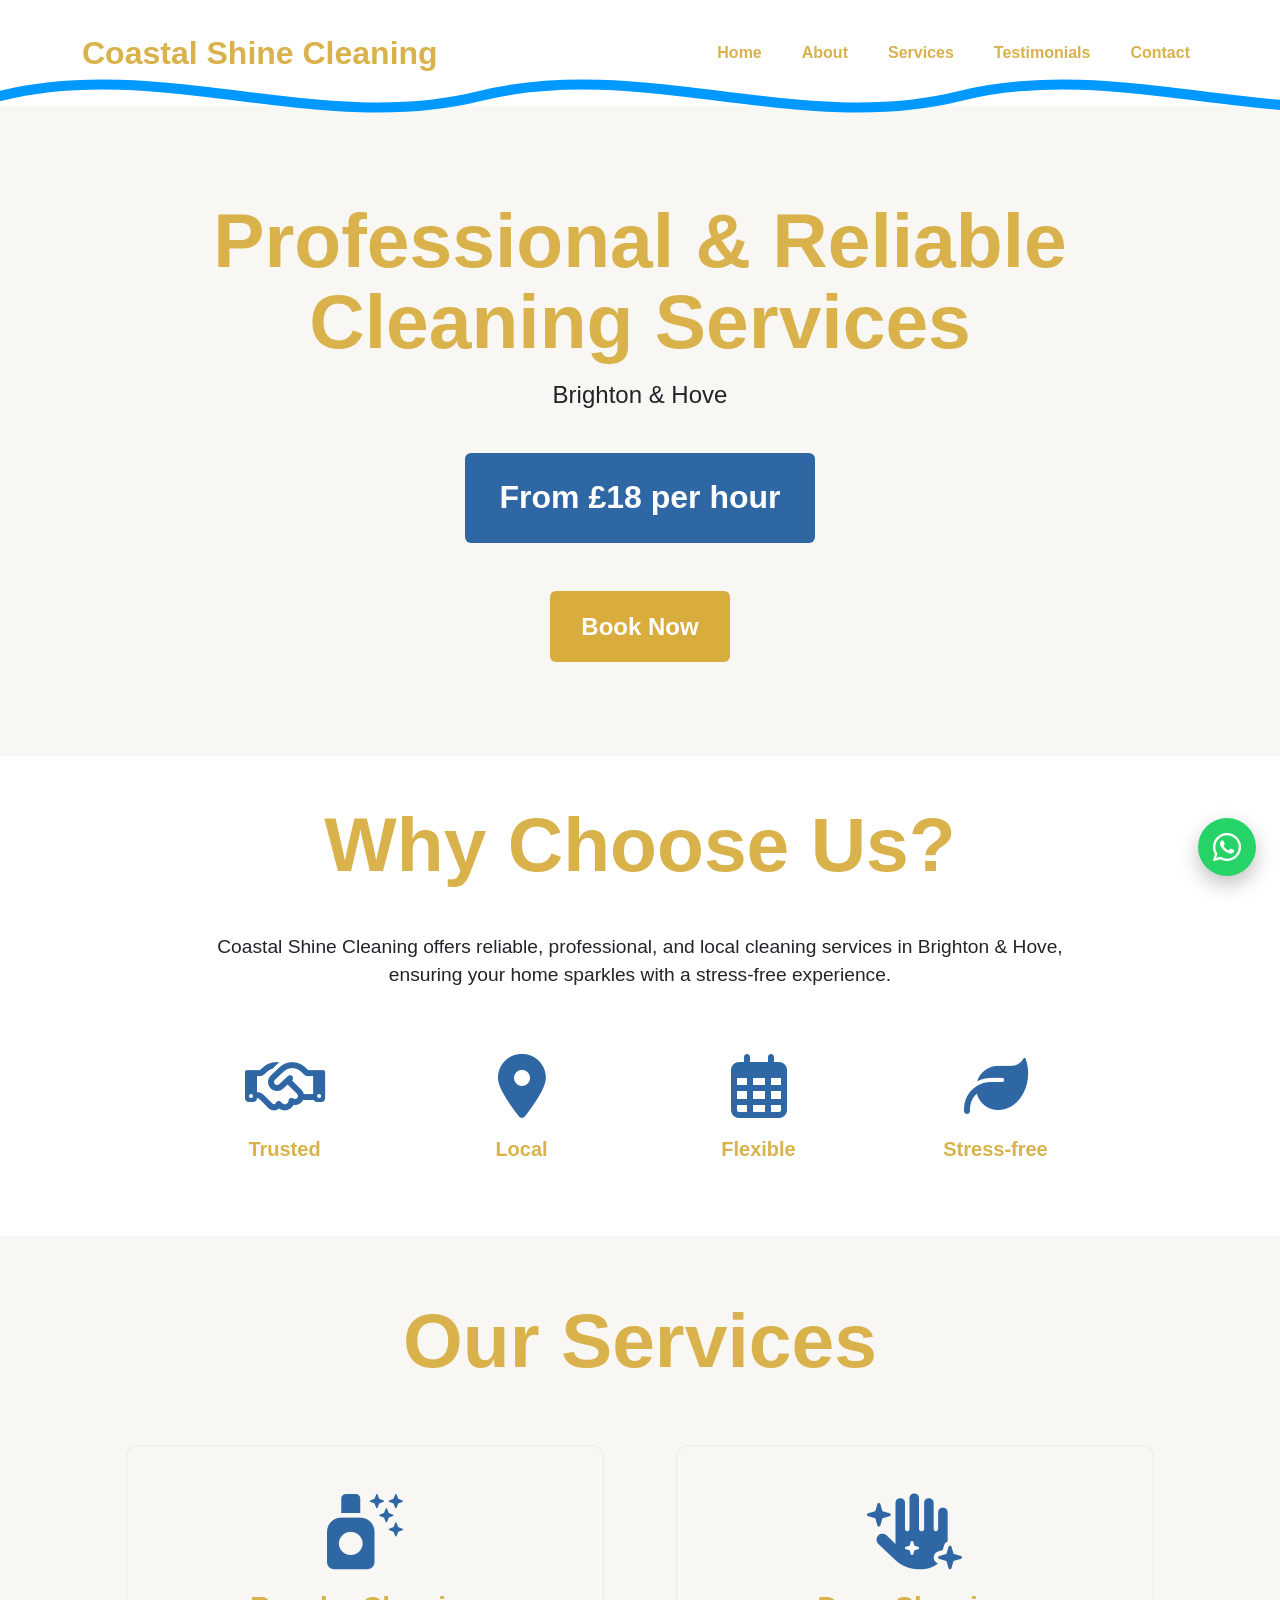
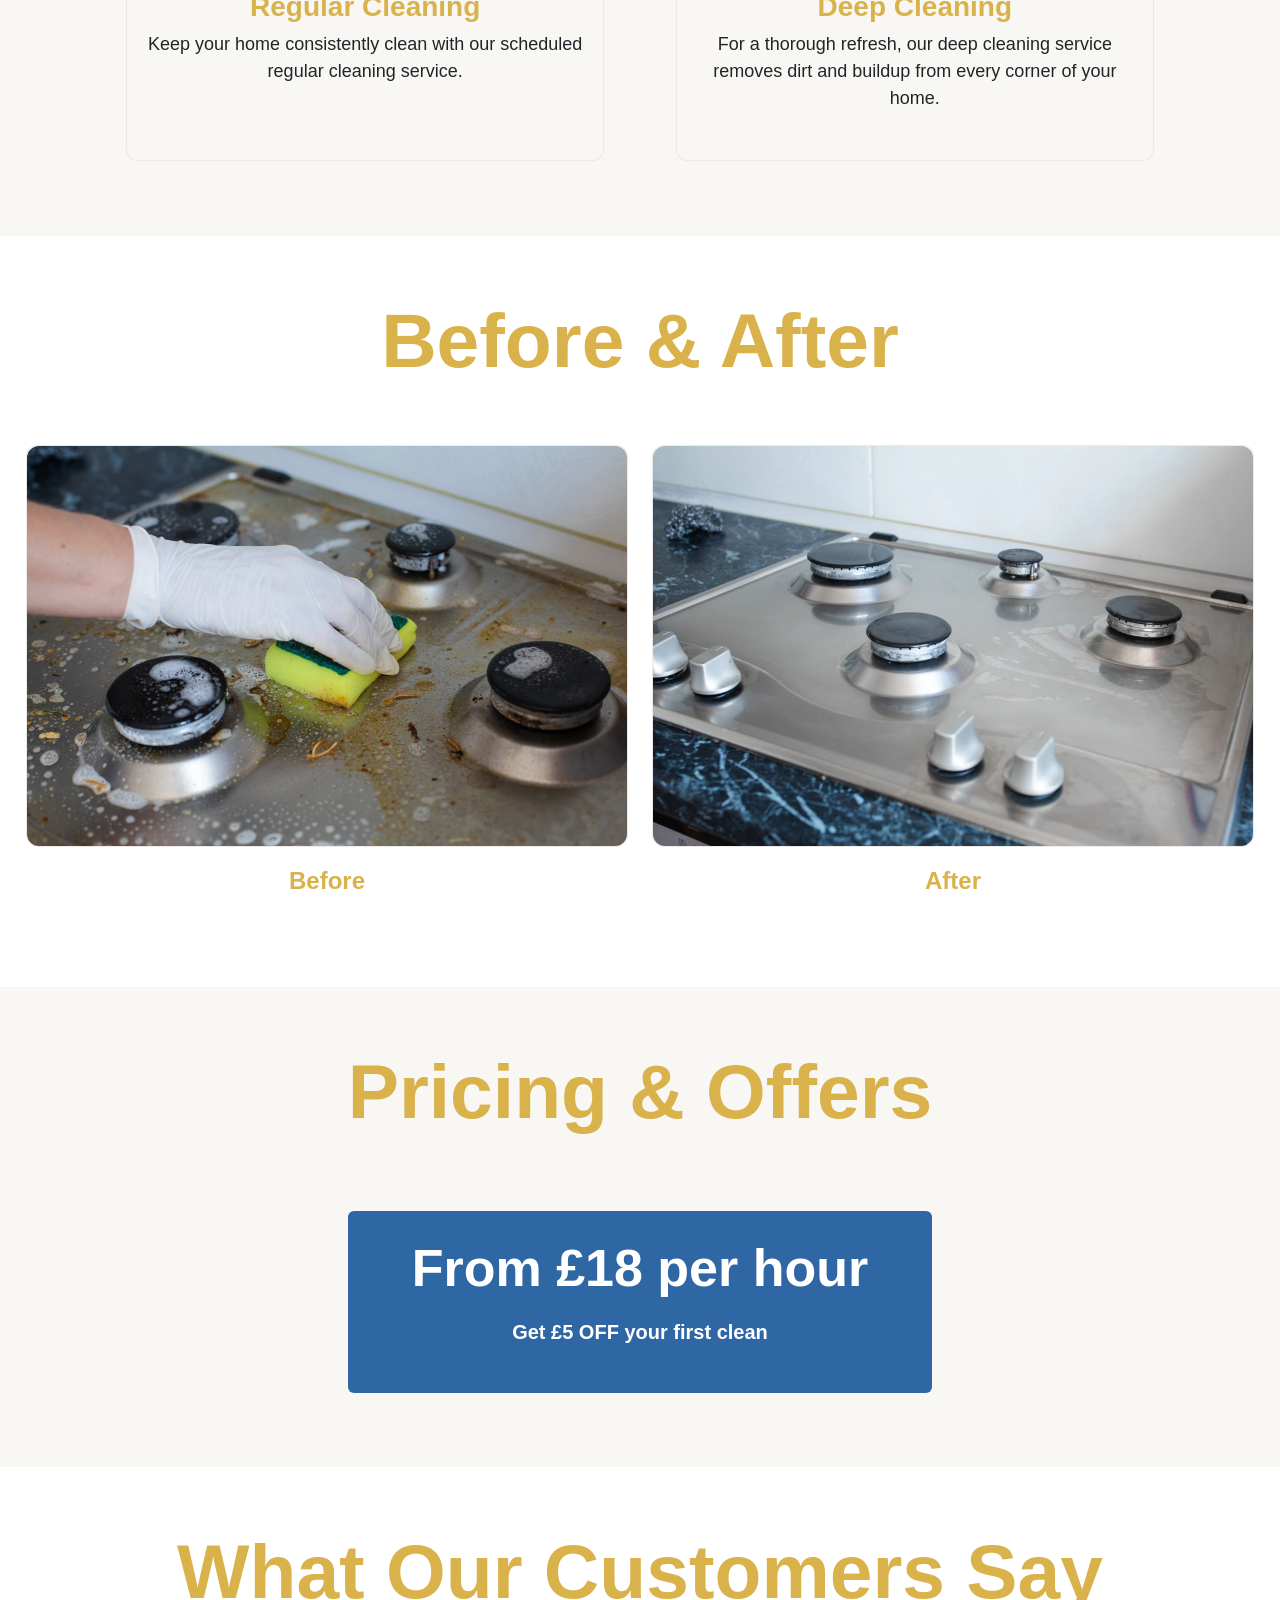
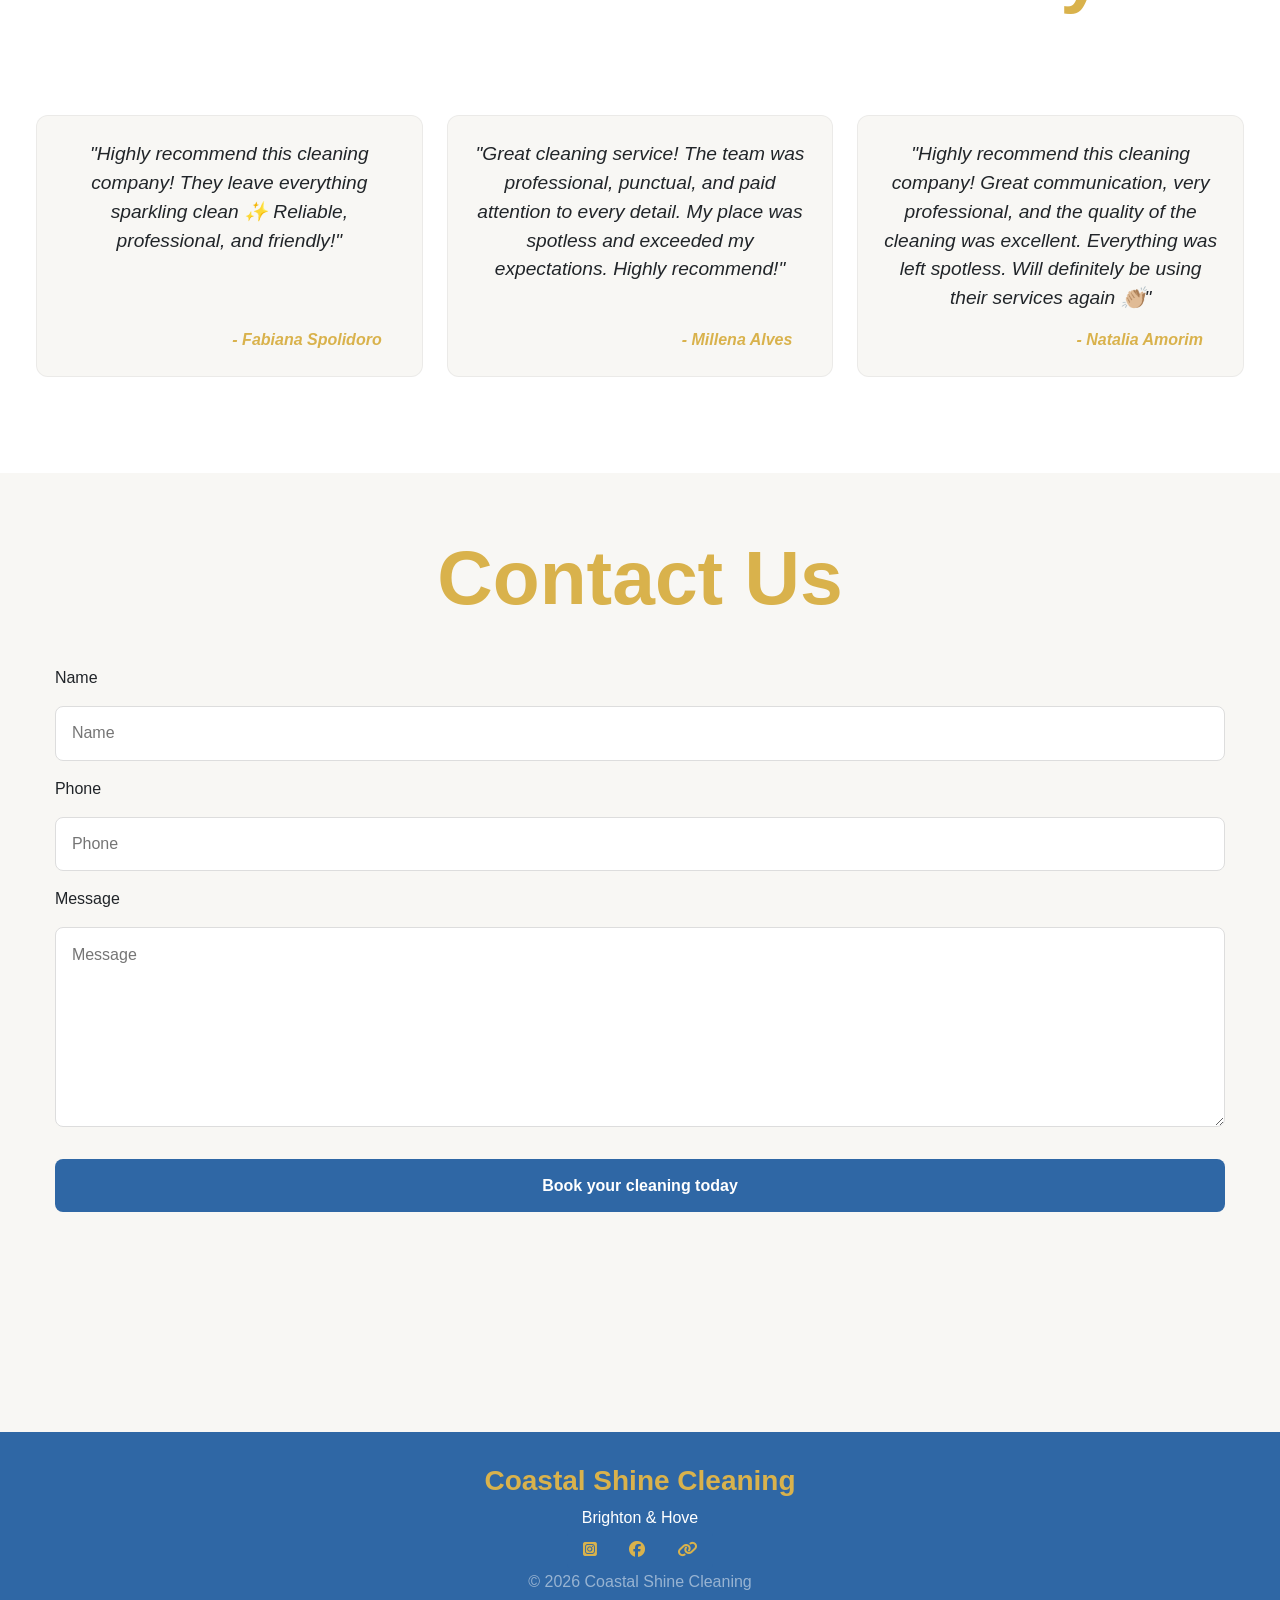
==== commit 1b20a5b0: "Connected form with Formspree as api to send emails to coastalshine. Create a JavaScript to fecth in" ====
--- a/index.html
+++ b/index.html
@@ -206,21 +206,29 @@
       <h2>Contact Us</h2>
       <!-- Contact Form -->
          <div class="contact-container">
-            <form class="contact-form" action="/action_page.php">
+            <form id="form" class="contact-form" action="https://formspree.io/f/mykvzrvo" method="POST">
               <label for="name">Name</label>
-              <input type="text" id="name" name="name" placeholder="Name">
+              <input type="text" id="name" name="name" placeholder="Name" required>
             
               <label for="phone">Phone</label>
-              <input type="tel" id="phone" name="phone" placeholder="Phone">
+              <input type="tel" id="phone" name="phone" placeholder="Phone" required>
+
+                <!--Honeypot anti-spam-->
+              <input type="text" name="_gotcha" style="display:none">
           
               <label for="message">Message</label>
-              <textarea id="message" name="message" placeholder="Message" style="height:200px"></textarea>
-          
+              <textarea id="message" name="message" placeholder="Message" style="height:200px" required></textarea>
+                
               <input type="submit" value="Book your cleaning today">
+
+                <!--Form status message-->
+              <p id="form-status"></p>
             </form>
         </div>
     </div>
   </section>
+
+<!--WhatsApp Float Button-->
 <a 
   class="whatsapp-float"
   href="https://wa.me/447833771685?text=Hello%20I%20would%20like%20to%20book%20a%20cleaning"
@@ -229,6 +237,7 @@
 >
   <i class="fa-brands fa-whatsapp"></i>
 </a>
+
 </main>
 <footer class="site-footer ">
   <div class="container-footer">
@@ -254,5 +263,6 @@
 <script 
   src="https://cdn.jsdelivr.net/npm/bootstrap@5.3.3/dist/js/bootstrap.bundle.min.js">
 </script>
+<script src="assets/js/app.js"></script>
 </body>
 </html>
